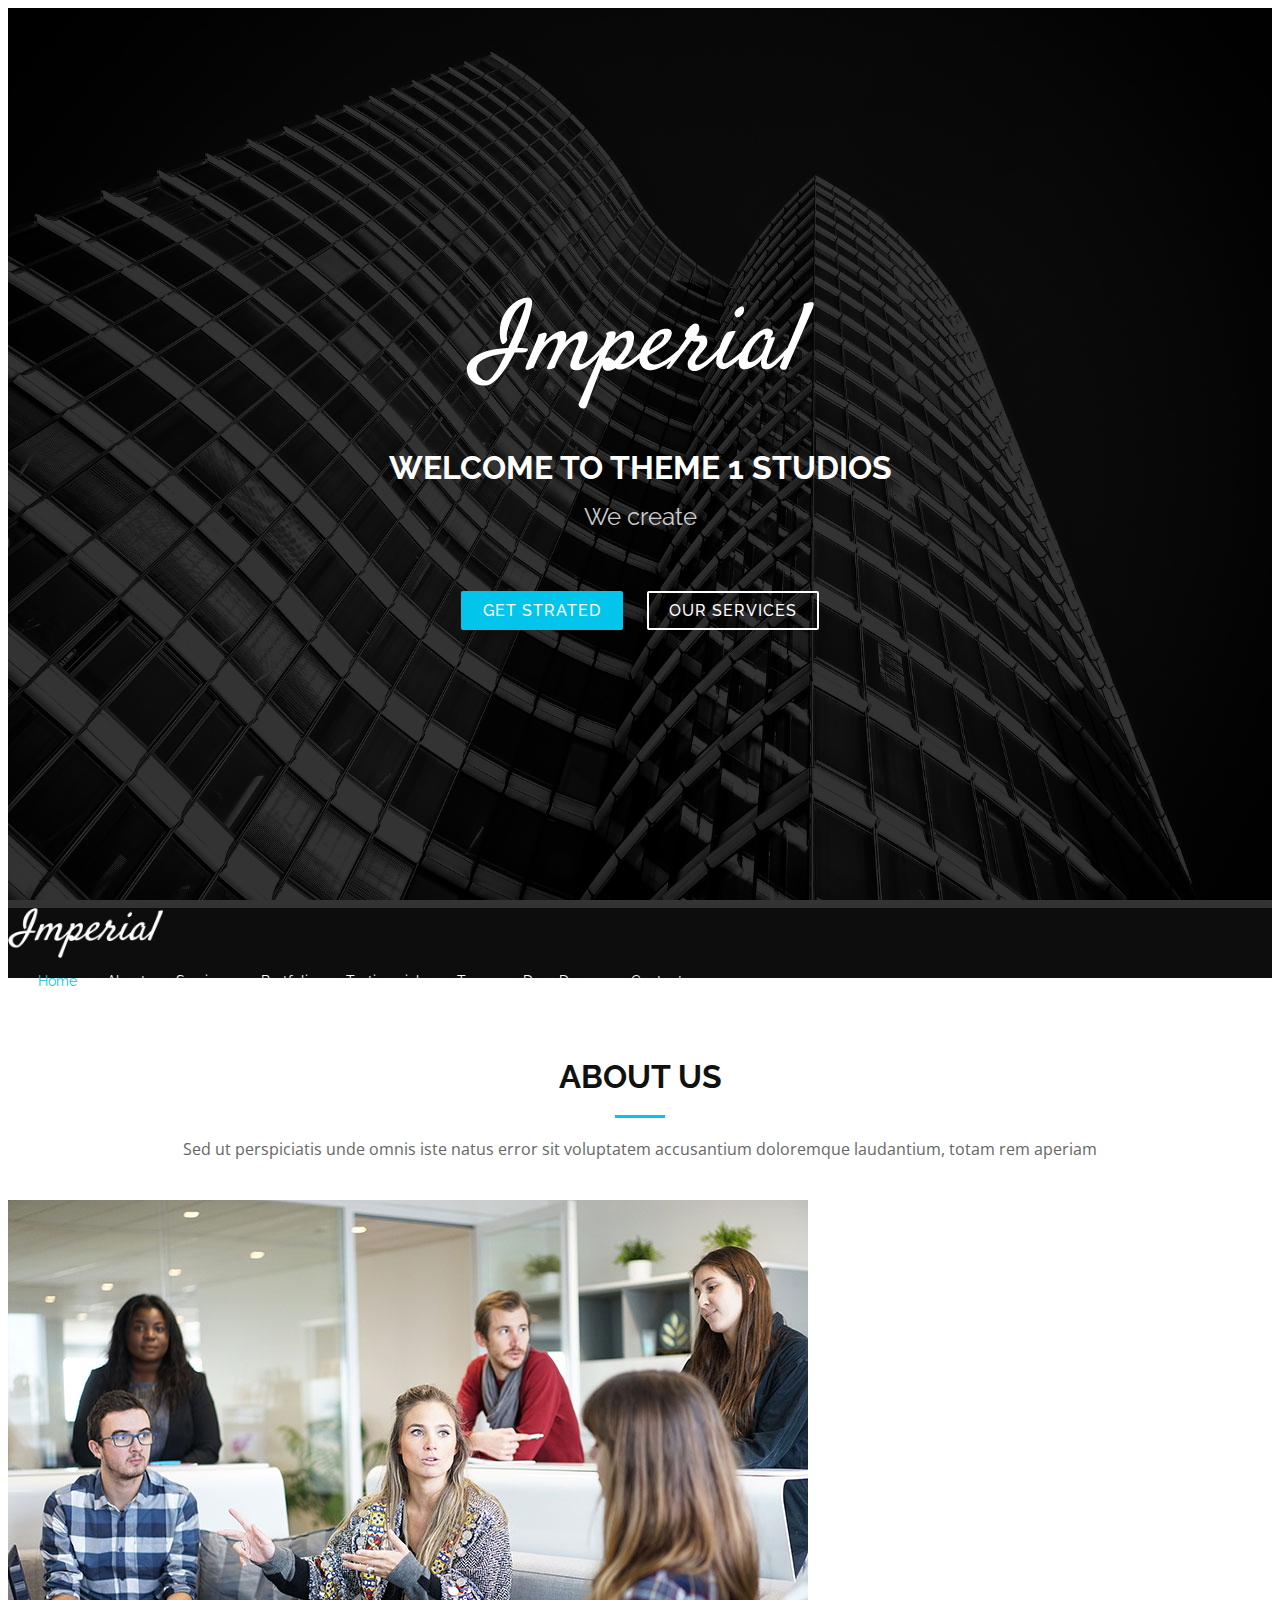
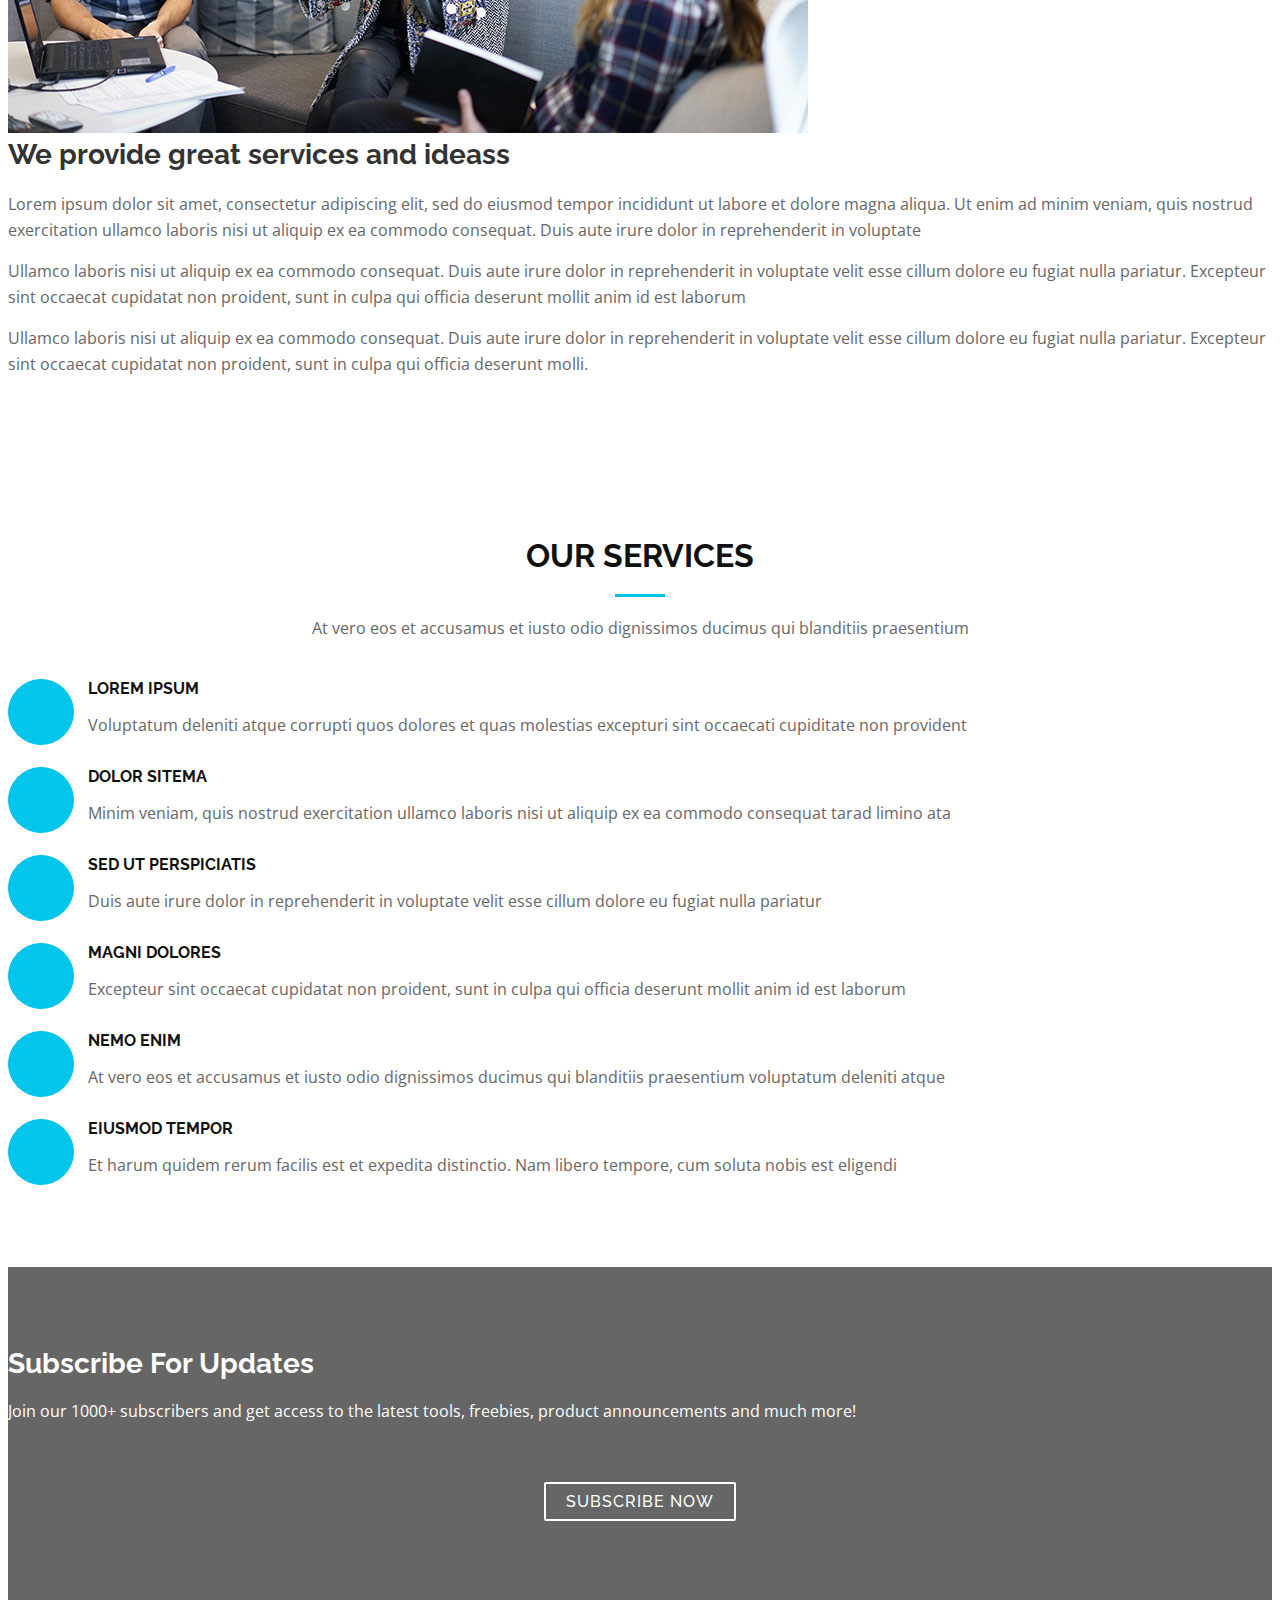
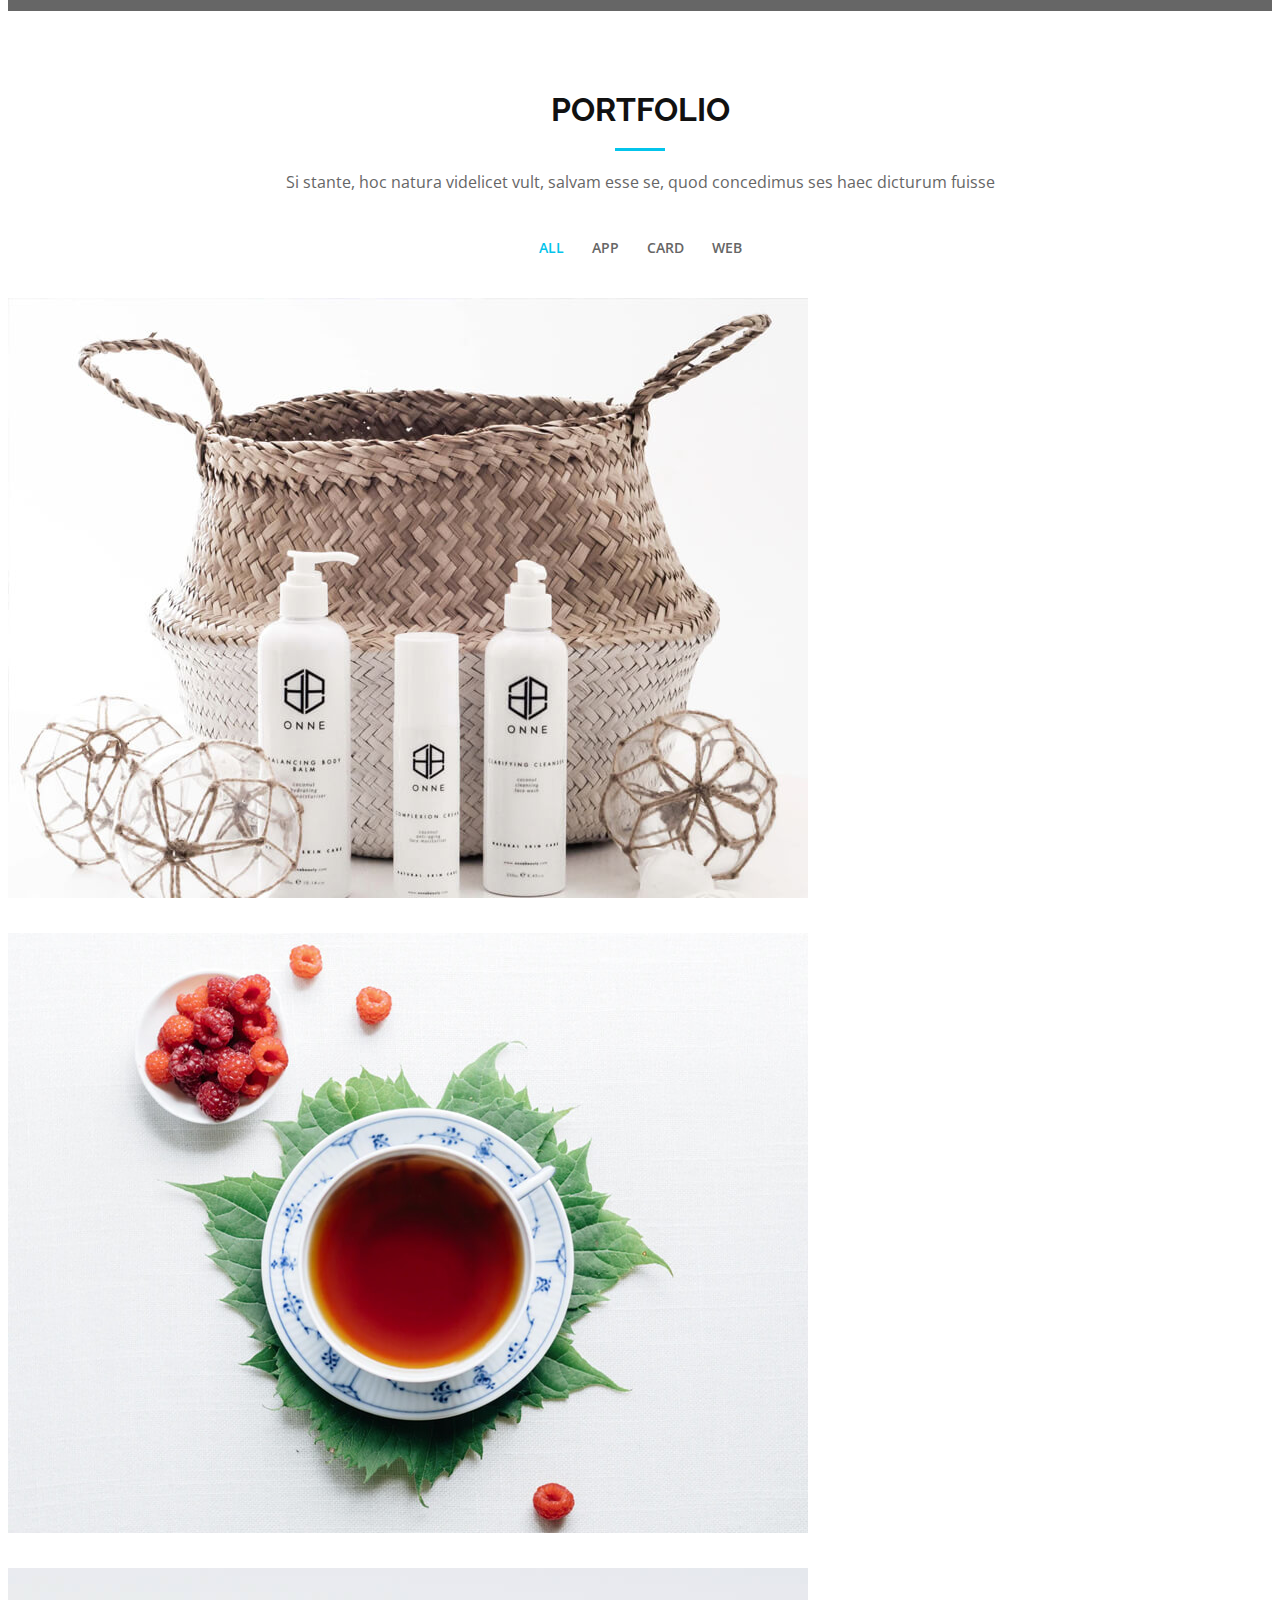
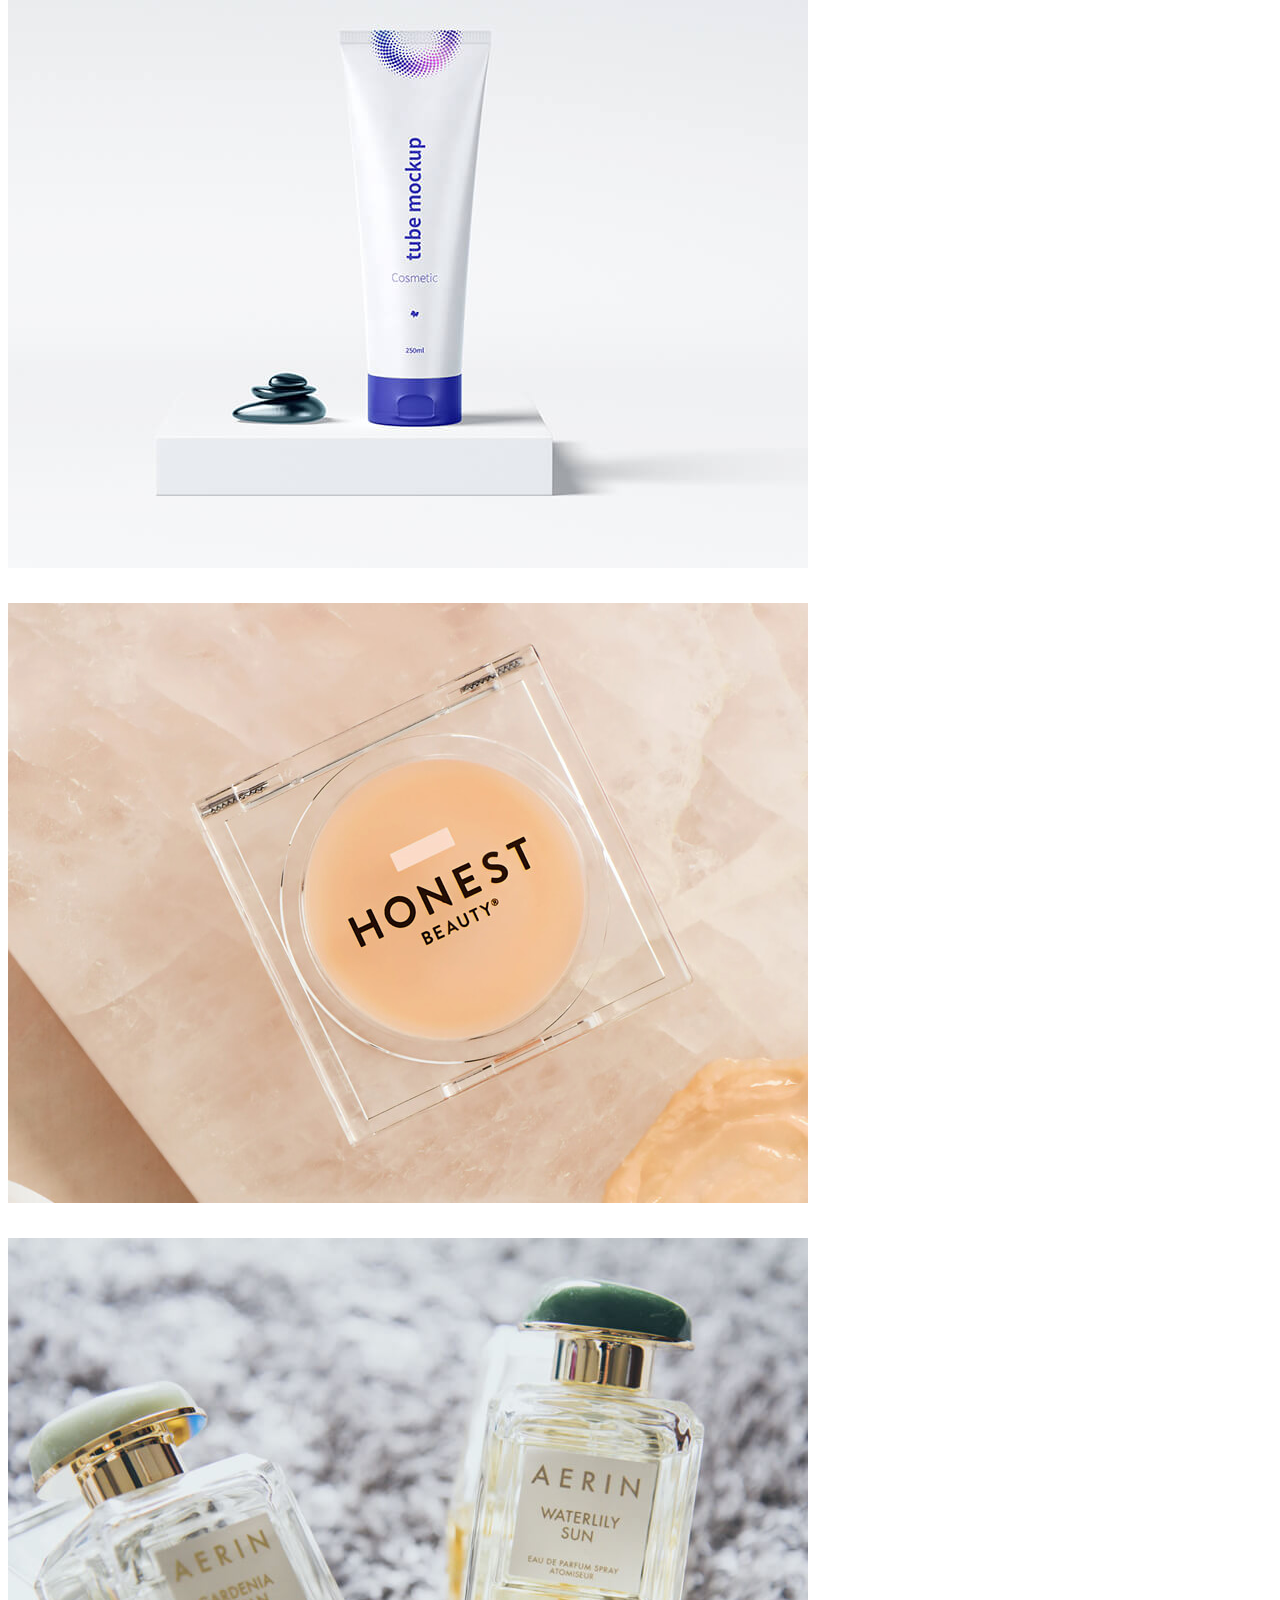
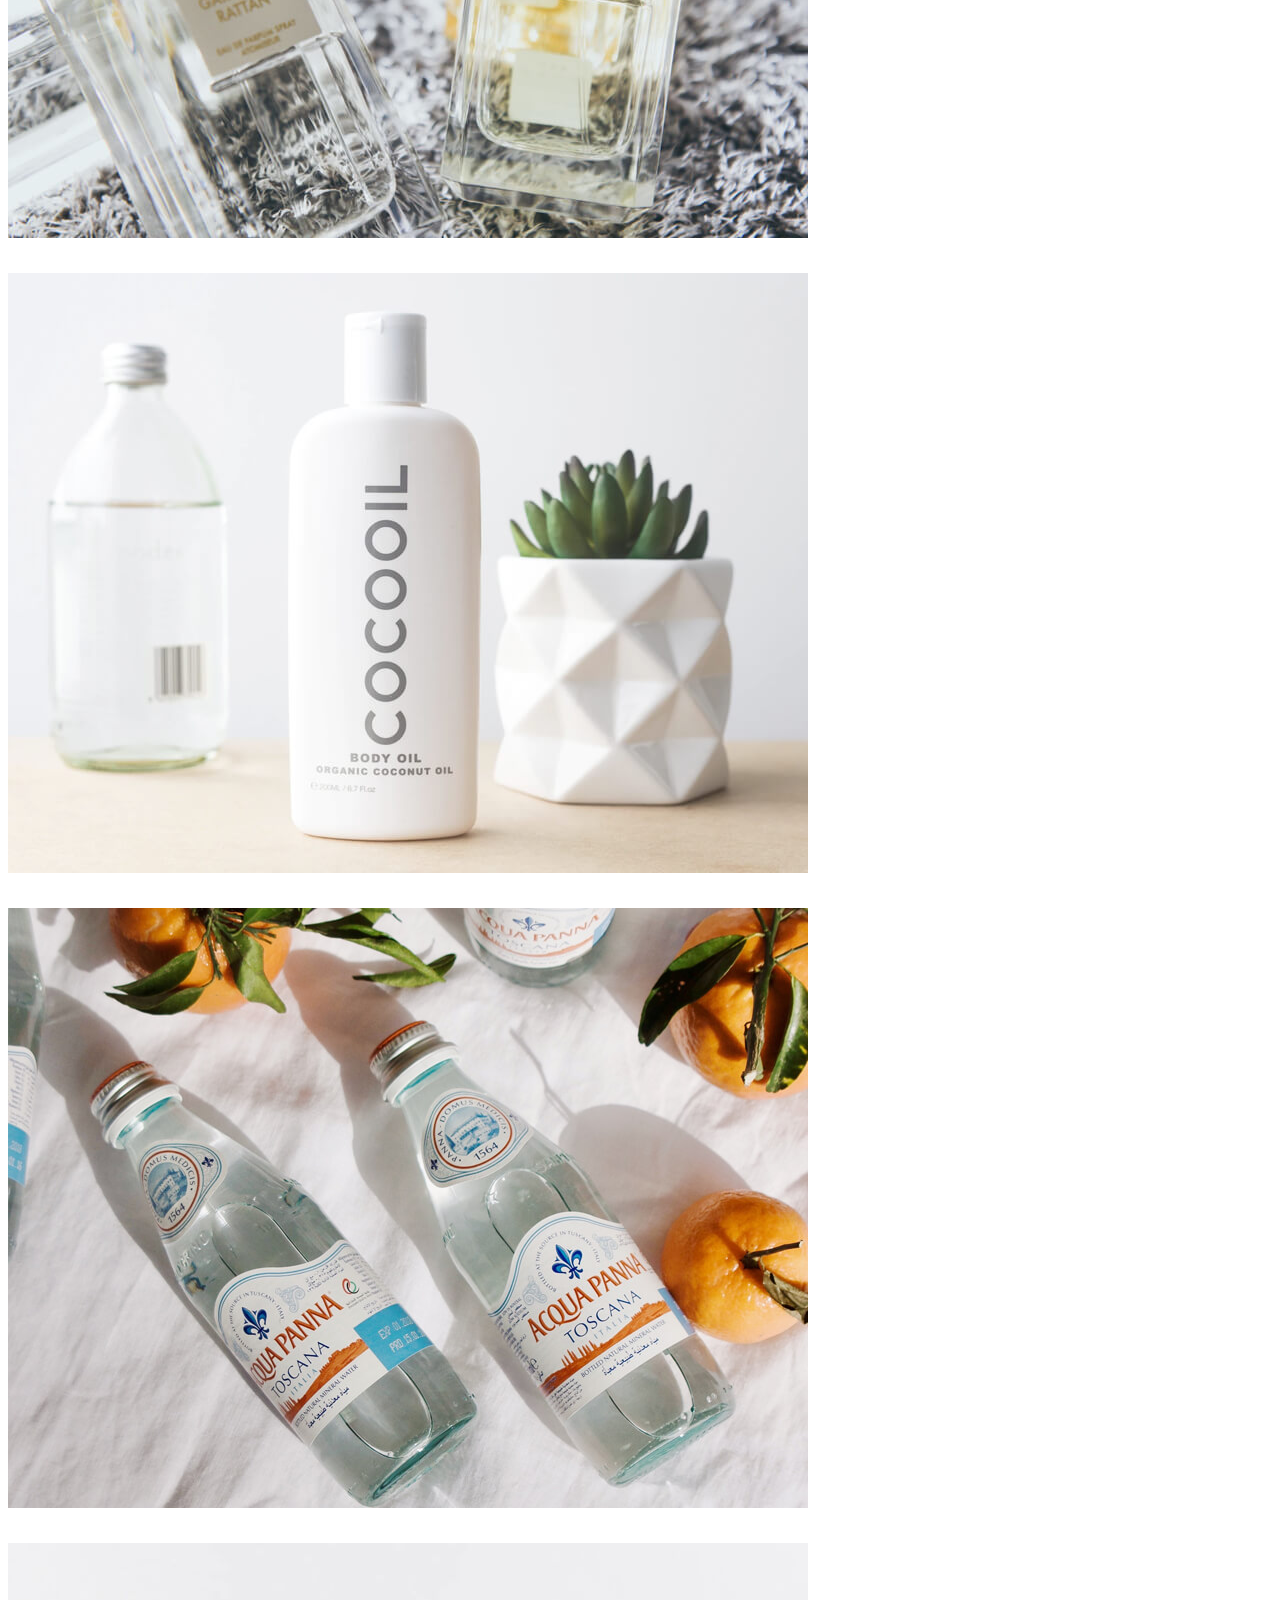
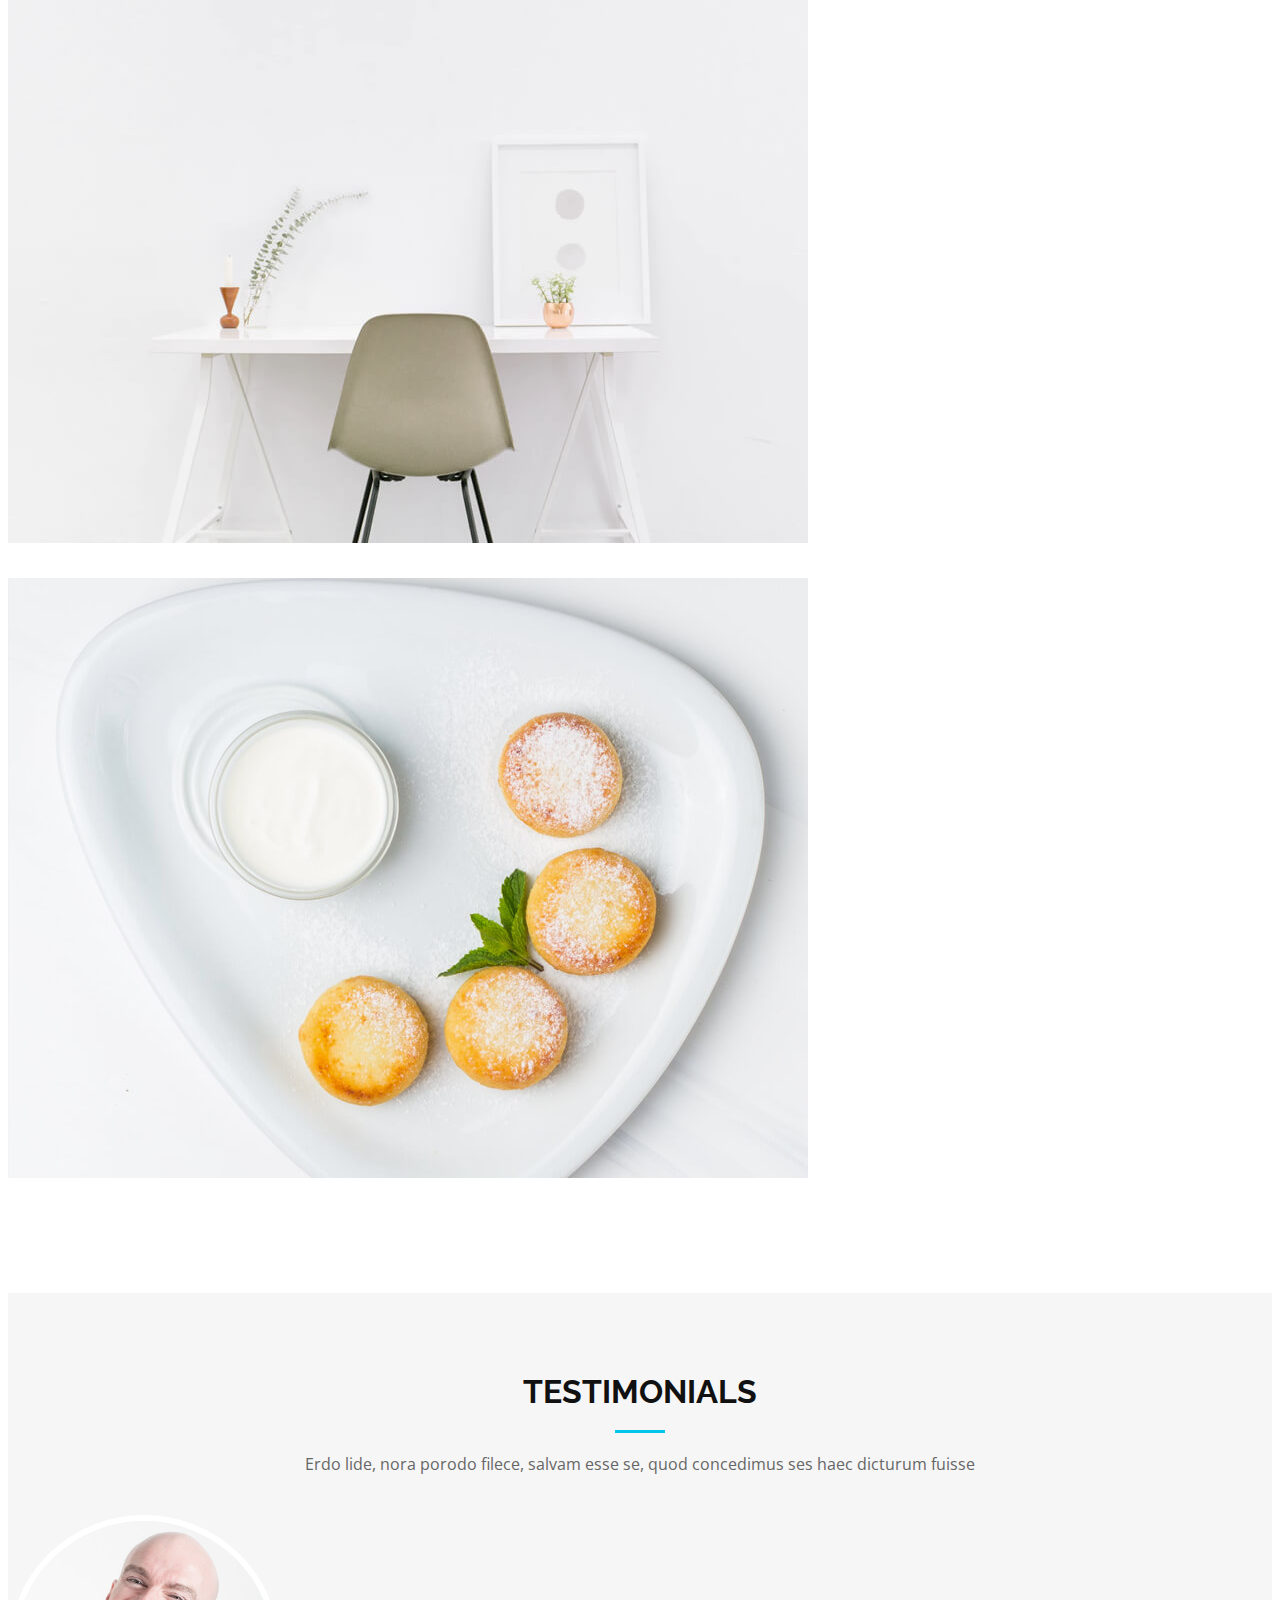
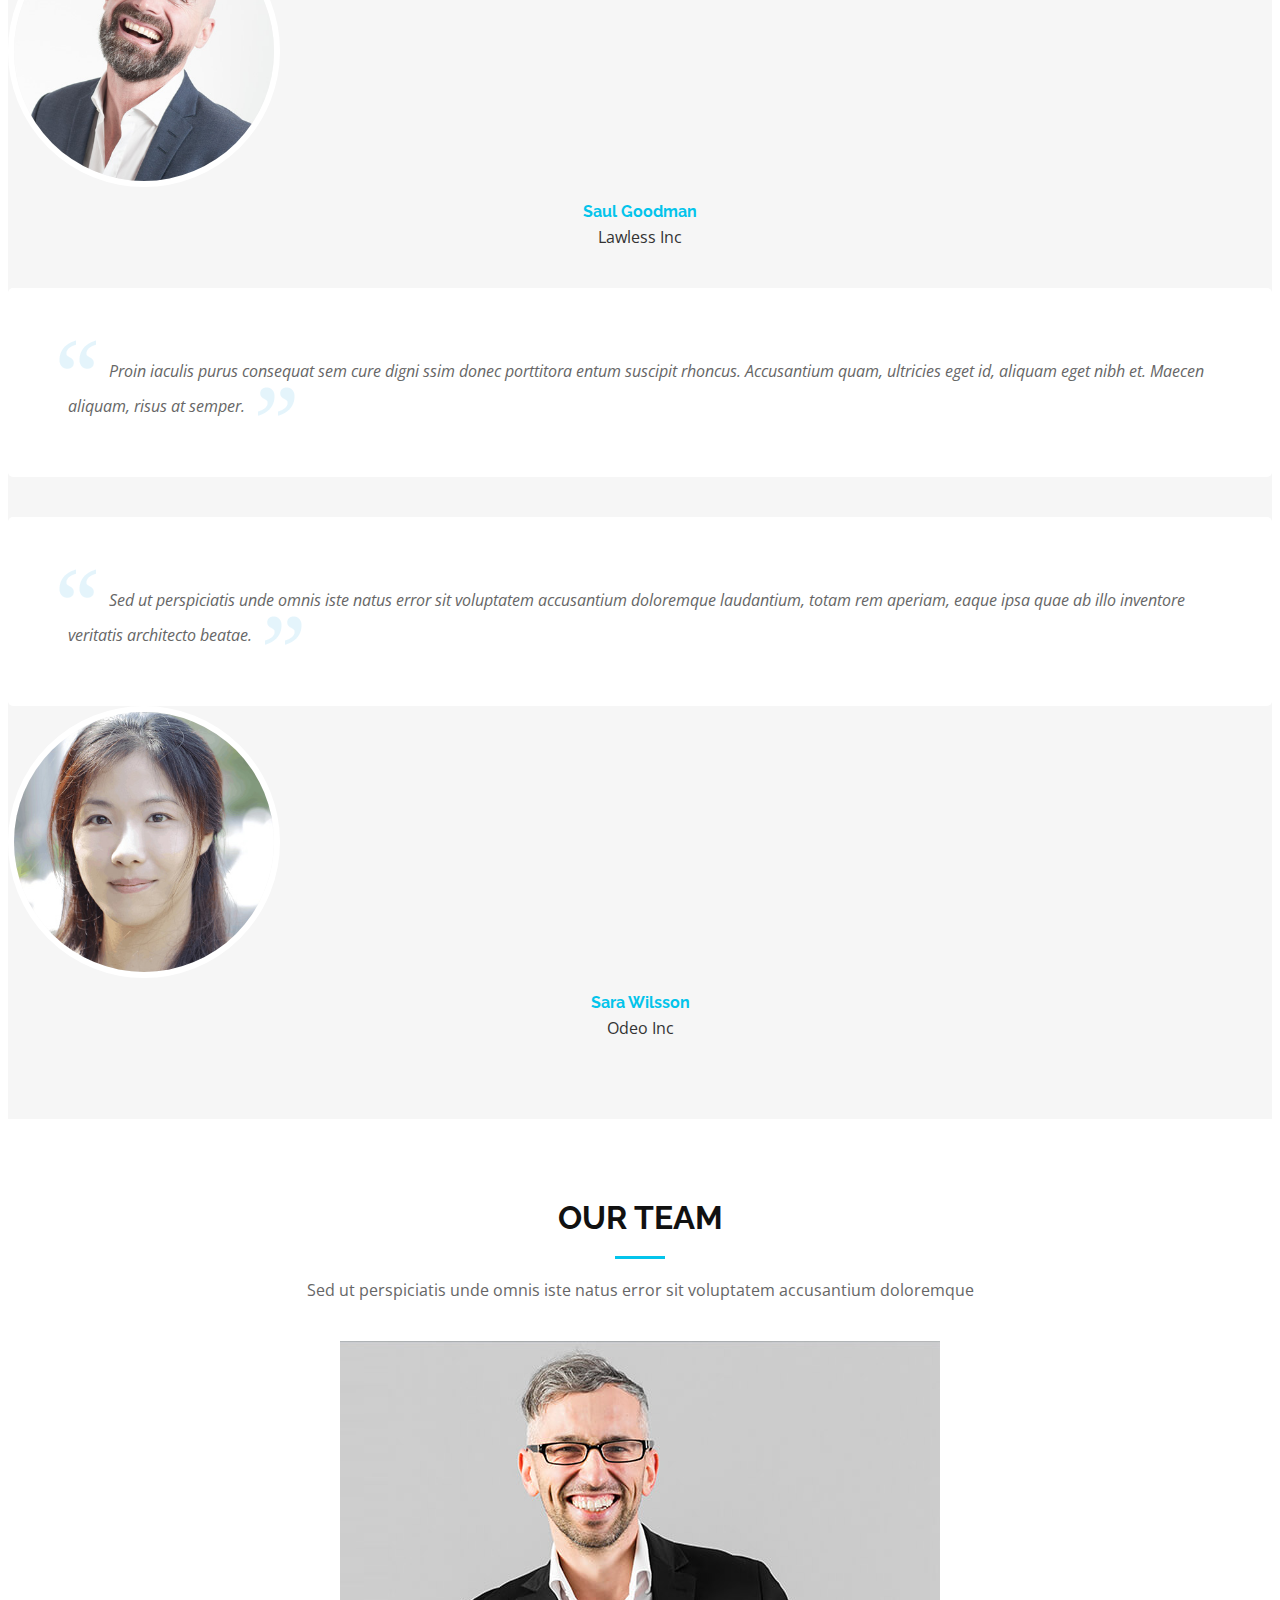
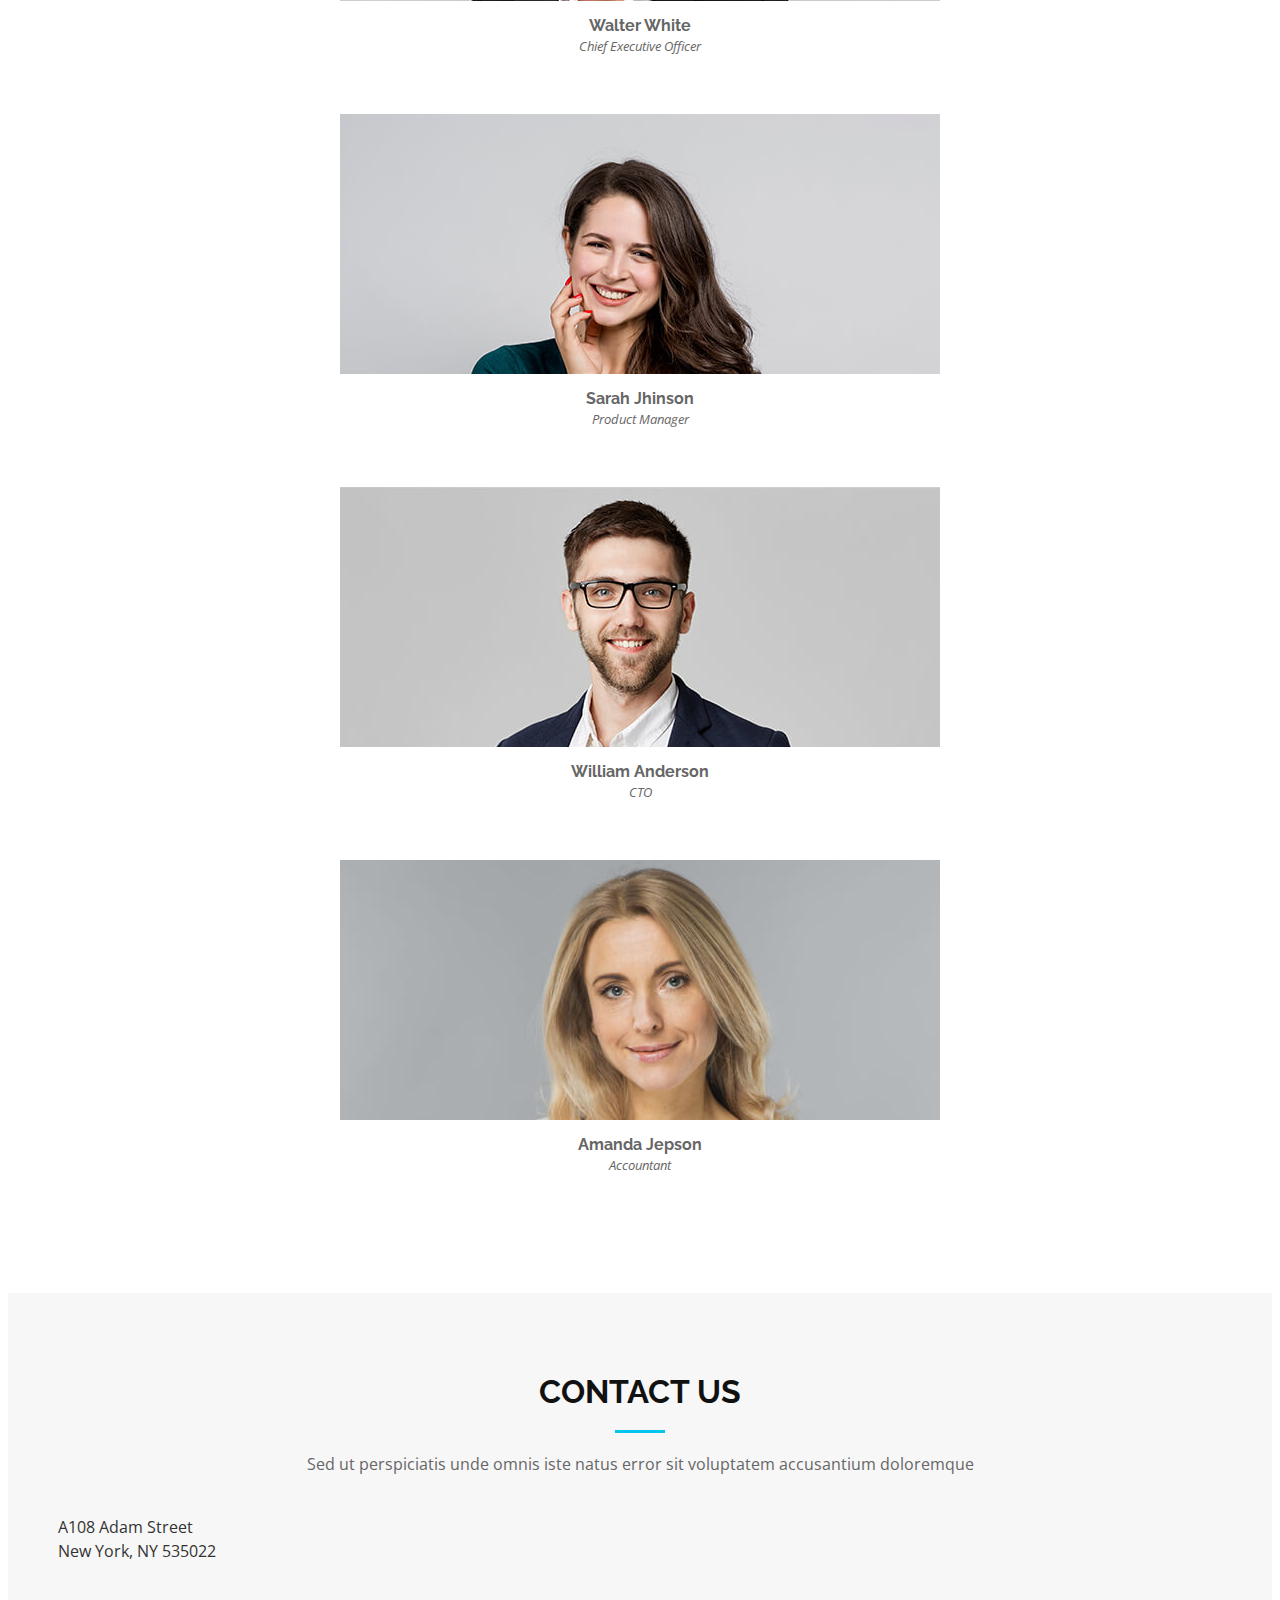
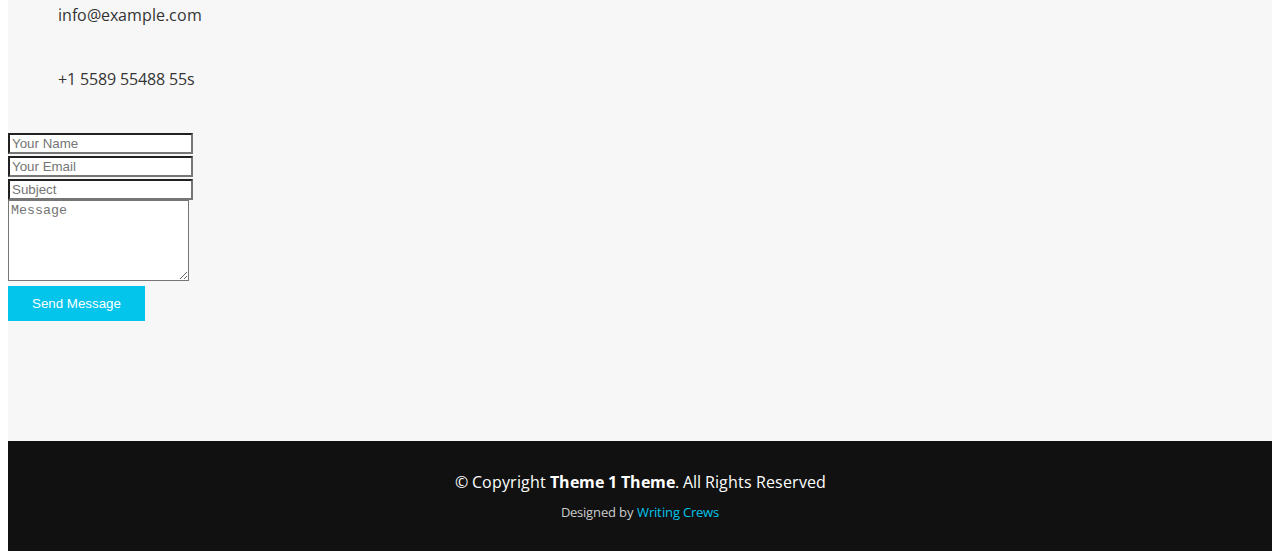
==== index.html @ 4794c8fd "Add files via upload" ====
<!DOCTYPE html>
<html lang="en">

<head>
  <meta charset="utf-8">
  <meta content="width=device-width, initial-scale=1.0" name="viewport">

  <title>Theme 1 Bootstrap Template</title>
  <meta content="" name="description">
  <meta content="" name="keywords">

  <!-- Facebook Opengraph integration: https://developers.facebook.com/docs/sharing/opengraph -->
  <meta property="og:title" content="">
  <meta property="og:image" content="">
  <meta property="og:url" content="">
  <meta property="og:site_name" content="">
  <meta property="og:description" content="">

  <!-- Twitter Cards integration: https://dev.twitter.com/cards/  -->
  <meta name="twitter:card" content="summary">
  <meta name="twitter:site" content="">
  <meta name="twitter:title" content="">
  <meta name="twitter:description" content="">
  <meta name="twitter:image" content="">

  <!-- Favicons -->
  <link href="assets/img/favicon.png" rel="icon">
  <link href="assets/img/apple-touch-icon.png" rel="apple-touch-icon">

  <!-- Google Fonts -->
  <link href="https://fonts.googleapis.com/css?family=Open+Sans:300,300i,400,400i,700,700i|Raleway:300,400,500,700,800" rel="stylesheet">

  <!-- Vendor CSS Files -->
  <link href="assets/vendor/aos/aos.css" rel="stylesheet">
  <link href="assets/vendor/bootstrap/css/bootstrap.min.css" rel="stylesheet">
  <link href="assets/vendor/bootstrap-icons/bootstrap-icons.css" rel="stylesheet">
  <link href="assets/vendor/glightbox/css/glightbox.min.css" rel="stylesheet">
  <link href="assets/vendor/swiper/swiper-bundle.min.css" rel="stylesheet">

  <!-- Template Main CSS File -->
  <link href="assets/css/style.css" rel="stylesheet">


</head>

<body>

  <!-- ======= Hero Section ======= -->
  <section id="hero">
    <div class="hero-container">
      <div data-aos="fade-in">
        <div class="hero-logo">
          <img class="" src="assets/img/logo.png" alt="Theme 1">
        </div>

        <h1>Welcome to Theme 1 studios</h1>
        <h2>We create <span class="typed" data-typed-items="beautiful graphics, functional websites, working mobile apps"></span></h2>
        <div class="actions">
          <a href="#about" class="btn-get-started">Get Strated</a>
          <a href="#services" class="btn-services">Our Services</a>
        </div>
      </div>
    </div>
  </section><!-- End Hero -->

  <!-- ======= Header ======= -->
  <header id="header" class="d-flex align-items-center">
    <div class="container d-flex align-items-center justify-content-between">

      <a href="index.html" class="logo mr-auto"><img src="assets/img/logo.png" alt=""></a>
      <!-- Uncomment below if you prefer to use a text logo -->
      <!-- <h1 class="logo mr-auto"><a href="index.html">Theme 1</a></h1> -->

      <nav id="navbar" class="navbar">
        <ul>
          <li><a class="nav-link scrollto active" href="#hero">Home</a></li>
          <li><a class="nav-link scrollto" href="#about">About</a></li>
          <li><a class="nav-link scrollto" href="#services">Services</a></li>
          <li><a class="nav-link scrollto " href="#portfolio">Portfolio</a></li>
          <li><a class="nav-link scrollto" href="#testimonials">Testimonials</a></li>
          <li><a class="nav-link scrollto" href="#team">Team</a></li>
          <li class="dropdown"><a href="#"><span>Drop Down</span> <i class="bi bi-chevron-down"></i></a>
            <ul>
              <li><a href="#">Drop Down 1</a></li>
              <li class="dropdown"><a href="#"><span>Deep Drop Down</span> <i class="bi bi-chevron-right"></i></a>
                <ul>
                  <li><a href="#">Deep Drop Down 1</a></li>
                  <li><a href="#">Deep Drop Down 2</a></li>
                  <li><a href="#">Deep Drop Down 3</a></li>
                  <li><a href="#">Deep Drop Down 4</a></li>
                  <li><a href="#">Deep Drop Down 5</a></li>
                </ul>
              </li>
              <li><a href="#">Drop Down 2</a></li>
              <li><a href="#">Drop Down 3</a></li>
              <li><a href="#">Drop Down 4</a></li>
            </ul>
          </li>
          <li><a class="nav-link scrollto" href="#contact">Contact</a></li>
        </ul>
        <i class="bi bi-list mobile-nav-toggle"></i>
      </nav><!-- .navbar -->

    </div>
  </header><!-- End Header -->

  <main id="main">

    <!-- ======= About Section ======= -->
    <section id="about">
      <div class="container" data-aos="fade-up">
        <div class="row">
          <div class="col-md-12">
            <h3 class="section-title">About Us</h3>
            <div class="section-title-divider"></div>
            <p class="section-description">Sed ut perspiciatis unde omnis iste natus error sit voluptatem accusantium doloremque laudantium, totam rem aperiam</p>
          </div>
        </div>
      </div>
      <div class="container about-container" data-aos="fade-up" data-aos-delay="200">
        <div class="row">

          <div class="col-lg-6 about-img">
            <img src="assets/img/about-img.jpg" alt="">
          </div>

          <div class="col-md-6 about-content">
            <h2 class="about-title">We provide great services and ideass</h2>
            <p class="about-text">
              Lorem ipsum dolor sit amet, consectetur adipiscing elit, sed do eiusmod tempor incididunt ut labore et dolore magna aliqua. Ut enim ad minim veniam, quis nostrud exercitation ullamco laboris nisi ut aliquip ex ea commodo consequat. Duis aute irure dolor
              in reprehenderit in voluptate
            </p>
            <p class="about-text">
              Ullamco laboris nisi ut aliquip ex ea commodo consequat. Duis aute irure dolor in reprehenderit in voluptate velit esse cillum dolore eu fugiat nulla pariatur. Excepteur sint occaecat cupidatat non proident, sunt in culpa qui officia deserunt mollit anim
              id est laborum
            </p>
            <p class="about-text">
              Ullamco laboris nisi ut aliquip ex ea commodo consequat. Duis aute irure dolor in reprehenderit in voluptate velit esse cillum dolore eu fugiat nulla pariatur. Excepteur sint occaecat cupidatat non proident, sunt in culpa qui officia deserunt molli.
            </p>
          </div>
        </div>
      </div>
    </section><!-- End About Section -->

    <!-- ======= Services Section ======= -->
    <section id="services">
      <div class="container">
        <div class="row" data-aos="fade-up">
          <div class="col-md-12">
            <h3 class="section-title">Our Services</h3>
            <div class="section-title-divider"></div>
            <p class="section-description">At vero eos et accusamus et iusto odio dignissimos ducimus qui blanditiis praesentium</p>
          </div>
        </div>

        <div class="row" data-aos="fade-up" data-aos-delay="200">
          <div class="col-lg-4 col-md-6 service-item">
            <div class="service-icon"><i class="bi bi-briefcase"></i></div>
            <h4 class="service-title"><a href="">Lorem Ipsum</a></h4>
            <p class="service-description">Voluptatum deleniti atque corrupti quos dolores et quas molestias excepturi sint occaecati cupiditate non provident</p>
          </div>
          <div class="col-lg-4 col-md-6 service-item">
            <div class="service-icon"><i class="bi bi-card-checklist"></i></div>
            <h4 class="service-title"><a href="">Dolor Sitema</a></h4>
            <p class="service-description">Minim veniam, quis nostrud exercitation ullamco laboris nisi ut aliquip ex ea commodo consequat tarad limino ata</p>
          </div>
          <div class="col-lg-4 col-md-6 service-item">
            <div class="service-icon"><i class="bi bi-bar-chart"></i></div>
            <h4 class="service-title"><a href="">Sed ut perspiciatis</a></h4>
            <p class="service-description">Duis aute irure dolor in reprehenderit in voluptate velit esse cillum dolore eu fugiat nulla pariatur</p>
          </div>
          <div class="col-lg-4 col-md-6 service-item">
            <div class="service-icon"><i class="bi bi-binoculars"></i></div>
            <h4 class="service-title"><a href="">Magni Dolores</a></h4>
            <p class="service-description">Excepteur sint occaecat cupidatat non proident, sunt in culpa qui officia deserunt mollit anim id est laborum</p>
          </div>
          <div class="col-lg-4 col-md-6 service-item">
            <div class="service-icon"><i class="bi bi-brightness-high"></i></div>
            <h4 class="service-title"><a href="">Nemo Enim</a></h4>
            <p class="service-description">At vero eos et accusamus et iusto odio dignissimos ducimus qui blanditiis praesentium voluptatum deleniti atque</p>
          </div>
          <div class="col-lg-4 col-md-6 service-item">
            <div class="service-icon"><i class="bi bi-calendar4-week"></i></div>
            <h4 class="service-title"><a href="">Eiusmod Tempor</a></h4>
            <p class="service-description">Et harum quidem rerum facilis est et expedita distinctio. Nam libero tempore, cum soluta nobis est eligendi</p>
          </div>
        </div>
      </div>
    </section><!-- End Services Section -->

    <!-- ======= Subscrbe Section ======= -->
    <section id="subscribe">
      <div class="container" data-aos="fade-up">
        <div class="row">
          <div class="col-md-8">
            <h3 class="subscribe-title">Subscribe For Updates</h3>
            <p class="subscribe-text">Join our 1000+ subscribers and get access to the latest tools, freebies, product announcements and much more!</p>
          </div>
          <div class="col-md-4 subscribe-btn-container">
            <a class="subscribe-btn" href="#">Subscribe Now</a>
          </div>
        </div>
      </div>
    </section><!-- End Subscrbe Section -->

    <!-- ======= Portfolio Section ======= -->
    <section id="portfolio">
      <div class="container" data-aos="fade-up">
        <div class="row">
          <div class="col-md-12">
            <h3 class="section-title">Portfolio</h3>
            <div class="section-title-divider"></div>
            <p class="section-description">Si stante, hoc natura videlicet vult, salvam esse se, quod concedimus ses haec dicturum fuisse</p>
          </div>
        </div>

        <div class="row">
          <div class="col-lg-12 d-flex justify-content-center">
            <ul id="portfolio-flters">
              <li data-filter="*" class="filter-active">All</li>
              <li data-filter=".filter-app">App</li>
              <li data-filter=".filter-card">Card</li>
              <li data-filter=".filter-web">Web</li>
            </ul>
          </div>
        </div>

        <div class="row portfolio-container">

          <div class="col-lg-4 col-md-6 portfolio-item filter-app">
            <img src="assets/img/portfolio/portfolio-1.jpg" class="img-fluid" alt="">
            <div class="portfolio-info">
              <h4>App 1</h4>
              <p>App</p>
              <a href="assets/img/portfolio/portfolio-1.jpg" data-gallery="portfolioGallery" class="portfolio-lightbox preview-link" title="App 1"><i class="bi bi-plus"></i></a>
              <a href="portfolio-details.html" class="details-link" title="More Details"><i class="bi bi-link"></i></a>
            </div>
          </div>

          <div class="col-lg-4 col-md-6 portfolio-item filter-web">
            <img src="assets/img/portfolio/portfolio-2.jpg" class="img-fluid" alt="">
            <div class="portfolio-info">
              <h4>Web 3</h4>
              <p>Web</p>
              <a href="assets/img/portfolio/portfolio-2.jpg" data-gallery="portfolioGallery" class="portfolio-lightbox preview-link" title="Web 3"><i class="bi bi-plus"></i></a>
              <a href="portfolio-details.html" class="details-link" title="More Details"><i class="bi bi-link"></i></a>
            </div>
          </div>

          <div class="col-lg-4 col-md-6 portfolio-item filter-app">
            <img src="assets/img/portfolio/portfolio-3.jpg" class="img-fluid" alt="">
            <div class="portfolio-info">
              <h4>App 2</h4>
              <p>App</p>
              <a href="assets/img/portfolio/portfolio-3.jpg" data-gallery="portfolioGallery" class="portfolio-lightbox preview-link" title="App 2"><i class="bi bi-plus"></i></a>
              <a href="portfolio-details.html" class="details-link" title="More Details"><i class="bi bi-link"></i></a>
            </div>
          </div>

          <div class="col-lg-4 col-md-6 portfolio-item filter-card">
            <img src="assets/img/portfolio/portfolio-4.jpg" class="img-fluid" alt="">
            <div class="portfolio-info">
              <h4>Card 2</h4>
              <p>Card</p>
              <a href="assets/img/portfolio/portfolio-4.jpg" data-gallery="portfolioGallery" class="portfolio-lightbox preview-link" title="Card 2"><i class="bi bi-plus"></i></a>
              <a href="portfolio-details.html" class="details-link" title="More Details"><i class="bi bi-link"></i></a>
            </div>
          </div>

          <div class="col-lg-4 col-md-6 portfolio-item filter-web">
            <img src="assets/img/portfolio/portfolio-5.jpg" class="img-fluid" alt="">
            <div class="portfolio-info">
              <h4>Web 2</h4>
              <p>Web</p>
              <a href="assets/img/portfolio/portfolio-5.jpg" data-gallery="portfolioGallery" class="portfolio-lightbox preview-link" title="Web 2"><i class="bi bi-plus"></i></a>
              <a href="portfolio-details.html" class="details-link" title="More Details"><i class="bi bi-link"></i></a>
            </div>
          </div>

          <div class="col-lg-4 col-md-6 portfolio-item filter-app">
            <img src="assets/img/portfolio/portfolio-6.jpg" class="img-fluid" alt="">
            <div class="portfolio-info">
              <h4>App 3</h4>
              <p>App</p>
              <a href="assets/img/portfolio/portfolio-6.jpg" data-gallery="portfolioGallery" class="portfolio-lightbox preview-link" title="App 3"><i class="bi bi-plus"></i></a>
              <a href="portfolio-details.html" class="details-link" title="More Details"><i class="bi bi-link"></i></a>
            </div>
          </div>

          <div class="col-lg-4 col-md-6 portfolio-item filter-card">
            <img src="assets/img/portfolio/portfolio-7.jpg" class="img-fluid" alt="">
            <div class="portfolio-info">
              <h4>Card 1</h4>
              <p>Card</p>
              <a href="assets/img/portfolio/portfolio-7.jpg" data-gallery="portfolioGallery" class="portfolio-lightbox preview-link" title="Card 1"><i class="bi bi-plus"></i></a>
              <a href="portfolio-details.html" class="details-link" title="More Details"><i class="bi bi-link"></i></a>
            </div>
          </div>

          <div class="col-lg-4 col-md-6 portfolio-item filter-card">
            <img src="assets/img/portfolio/portfolio-8.jpg" class="img-fluid" alt="">
            <div class="portfolio-info">
              <h4>Card 3</h4>
              <p>Card</p>
              <a href="assets/img/portfolio/portfolio-8.jpg" data-gallery="portfolioGallery" class="portfolio-lightbox preview-link" title="Card 3"><i class="bi bi-plus"></i></a>
              <a href="portfolio-details.html" class="details-link" title="More Details"><i class="bi bi-link"></i></a>
            </div>
          </div>

          <div class="col-lg-4 col-md-6 portfolio-item filter-web">
            <img src="assets/img/portfolio/portfolio-9.jpg" class="img-fluid" alt="">
            <div class="portfolio-info">
              <h4>Web 3</h4>
              <p>Web</p>
              <a href="assets/img/portfolio/portfolio-9.jpg" data-gallery="portfolioGallery" class="portfolio-lightbox preview-link" title="Web 3"><i class="bi bi-plus"></i></a>
              <a href="portfolio-details.html" class="details-link" title="More Details"><i class="bi bi-link"></i></a>
            </div>
          </div>

        </div>

      </div>
    </section><!-- End Portfolio Section -->

    <!-- ======= Testimonials Section ======= -->
    <section id="testimonials">
      <div class="container" data-aos="fade-up">
        <div class="row">
          <div class="col-md-12">
            <h3 class="section-title">Testimonials</h3>
            <div class="section-title-divider"></div>
            <p class="section-description">Erdo lide, nora porodo filece, salvam esse se, quod concedimus ses haec dicturum fuisse</p>
          </div>
        </div>

        <div class="row">
          <div class="col-md-3">
            <div class="profile">
              <div class="pic"><img src="assets/img/client-1.jpg" alt=""></div>
              <h4>Saul Goodman</h4>
              <span>Lawless Inc</span>
            </div>
          </div>
          <div class="col-md-9">
            <div class="quote">
              <b><img src="assets/img/quote_sign_left.png" alt=""></b> Proin iaculis purus consequat sem cure digni ssim donec porttitora entum suscipit rhoncus. Accusantium quam, ultricies eget id, aliquam eget nibh et. Maecen aliquam, risus at semper. <small><img src="assets/img/quote_sign_right.png" alt=""></small>
            </div>
          </div>
        </div>

        <div class="row">
          <div class="col-md-9">
            <div class="quote">
              <b><img src="assets/img/quote_sign_left.png" alt=""></b> Sed ut perspiciatis unde omnis iste natus error sit voluptatem accusantium doloremque laudantium, totam rem aperiam, eaque ipsa quae ab illo inventore veritatis architecto beatae. <small><img src="assets/img/quote_sign_right.png" alt=""></small>
            </div>
          </div>
          <div class="col-md-3">
            <div class="profile">
              <div class="pic"><img src="assets/img/client-2.jpg" alt=""></div>
              <h4>Sara Wilsson</h4>
              <span>Odeo Inc</span>
            </div>
          </div>
        </div>

      </div>
    </section><!-- End Testimonials Section -->

    <!-- ======= Team Section ======= -->
    <section id="team">
      <div class="container" data-aos="fade-up">
        <div class="row">
          <div class="col-md-12">
            <h3 class="section-title">Our Team</h3>
            <div class="section-title-divider"></div>
            <p class="section-description">Sed ut perspiciatis unde omnis iste natus error sit voluptatem accusantium doloremque</p>
          </div>
        </div>

        <div class="row">
          <div class="col-md-3">
            <div class="member">
              <div class="pic"><img src="assets/img/team/team-1.jpg" alt=""></div>
              <h4>Walter White</h4>
              <span>Chief Executive Officer</span>
              <div class="social">
                <a href=""><i class="bi bi-twitter"></i></a>
                <a href=""><i class="bi bi-facebook"></i></a>
                <a href=""><i class="bi bi-instagram"></i></a>
                <a href=""><i class="bi bi-linkedin"></i></a>
              </div>
            </div>
          </div>

          <div class="col-md-3">
            <div class="member">
              <div class="pic"><img src="assets/img/team/team-2.jpg" alt=""></div>
              <h4>Sarah Jhinson</h4>
              <span>Product Manager</span>
              <div class="social">
                <a href=""><i class="bi bi-twitter"></i></a>
                <a href=""><i class="bi bi-facebook"></i></a>
                <a href=""><i class="bi bi-instagram"></i></a>
                <a href=""><i class="bi bi-linkedin"></i></a>
              </div>
            </div>
          </div>

          <div class="col-md-3">
            <div class="member">
              <div class="pic"><img src="assets/img/team/team-3.jpg" alt=""></div>
              <h4>William Anderson</h4>
              <span>CTO</span>
              <div class="social">
                <a href=""><i class="bi bi-twitter"></i></a>
                <a href=""><i class="bi bi-facebook"></i></a>
                <a href=""><i class="bi bi-instagram"></i></a>
                <a href=""><i class="bi bi-linkedin"></i></a>
              </div>
            </div>
          </div>

          <div class="col-md-3">
            <div class="member">
              <div class="pic"><img src="assets/img/team/team-4.jpg" alt=""></div>
              <h4>Amanda Jepson</h4>
              <span>Accountant</span>
              <div class="social">
                <a href=""><i class="bi bi-twitter"></i></a>
                <a href=""><i class="bi bi-facebook"></i></a>
                <a href=""><i class="bi bi-instagram"></i></a>
                <a href=""><i class="bi bi-linkedin"></i></a>
              </div>
            </div>
          </div>

        </div>
      </div>
    </section><!-- End Team Section -->

    <!-- ======= Contact Section ======= -->
    <section id="contact">
      <div class="container" data-aos="fade-up">
        <div class="row">
          <div class="col-md-12">
            <h3 class="section-title">Contact Us</h3>
            <div class="section-title-divider"></div>
            <p class="section-description">Sed ut perspiciatis unde omnis iste natus error sit voluptatem accusantium doloremque</p>
          </div>
        </div>

        <div class="row justify-content-center">
          <div class="col-lg-3 col-md-4">
            <div class="info">
              <div>
                <i class="bi bi-geo-alt"></i>
                <p>A108 Adam Street<br>New York, NY 535022</p>
              </div>

              <div>
                <i class="bi bi-envelope"></i>
                <p>info@example.com</p>
              </div>

              <div>
                <i class="bi bi-phone"></i>
                <p>+1 5589 55488 55s</p>
              </div>

            </div>
          </div>

          <div class="col-lg-5 col-md-8">
            <div class="form">
              <form action="forms/contact.php" method="post" role="form" class="php-email-form">
                <div class="form-group">
                  <input type="text" name="name" class="form-control" id="name" placeholder="Your Name" required>
                </div>
                <div class="form-group mt-3">
                  <input type="email" class="form-control" name="email" id="email" placeholder="Your Email" required>
                </div>
                <div class="form-group mt-3">
                  <input type="text" class="form-control" name="subject" id="subject" placeholder="Subject" required>
                </div>
                <div class="form-group mt-3">
                  <textarea class="form-control" name="message" rows="5" placeholder="Message" required></textarea>
                </div>
                <div class="my-3">
                  <div class="loading">Loading</div>
                  <div class="error-message"></div>
                  <div class="sent-message">Your message has been sent. Thank you!</div>
                </div>
                <div class="text-center"><button type="submit">Send Message</button></div>
              </form>
            </div>
          </div>

        </div>
      </div>
    </section><!-- End Contact Section -->

  </main><!-- End #main -->

  <!-- ======= Footer ======= -->
  <footer id="footer">
    <div class="container">
      <div class="row">
        <div class="col-md-12">
          <div class="copyright">
            &copy; Copyright <strong>Theme 1 Theme</strong>. All Rights Reserved
          </div>
          <div class="credits">
            
            Designed by <a href="https://www.writingcrews.org/">Writing Crews</a>
          </div>
        </div>
      </div>
    </div>
  </footer><!-- End Footer -->

  <div id="preloader"></div>
  <a href="#" class="back-to-top d-flex align-items-center justify-content-center"><i class="bi bi-arrow-up-short"></i></a>

  <!-- Vendor JS Files -->
  <script src="assets/vendor/aos/aos.js"></script>
  <script src="assets/vendor/bootstrap/js/bootstrap.bundle.min.js"></script>
  <script src="assets/vendor/glightbox/js/glightbox.min.js"></script>
  <script src="assets/vendor/isotope-layout/isotope.pkgd.min.js"></script>
  <script src="assets/vendor/swiper/swiper-bundle.min.js"></script>
  <script src="assets/vendor/typed.js/typed.umd.js"></script>
  <script src="assets/vendor/php-email-form/validate.js"></script>

  <!-- Template Main JS File -->
  <script src="assets/js/main.js"></script>

</body>

</html>
---- assets/css/style.css ----
/**
* Template Name: Theme 1
* Updated: May 30 2023 with Bootstrap v5.3.0
* Template URL: https://bootstrapmade.com/Theme 1-free-onepage-bootstrap-theme/
* Author: BootstrapMade.com
* License: https://bootstrapmade.com/license/
*/

/*--------------------------------------------------------------
# General
--------------------------------------------------------------*/
body {
  background: #fff;
  color: #666666;
  font-family: "Open Sans", sans-serif;
}

a {
  text-decoration: none;
  color: #03C4EB;
  transition: 0.5s;
}

a:hover,
a:active,
a:focus {
  color: #03c5ec;
  outline: none;
  text-decoration: none;
}

p {
  padding: 0;
  margin: 0 0 30px 0;
}

h1,
h2,
h3,
h4,
h5,
h6 {
  font-family: "Raleway", sans-serif;
  font-weight: 400;
  margin: 0 0 20px 0;
  padding: 0;
}

/* Prelaoder */
#preloader {
  position: fixed;
  left: 0;
  top: 0;
  z-index: 999;
  width: 100%;
  height: 100%;
  overflow: visible;
  background: #fff url("../img/preloader.svg") no-repeat center center;
}

/*--------------------------------------------------------------
# Back to top button
--------------------------------------------------------------*/
.back-to-top {
  position: fixed;
  visibility: hidden;
  opacity: 0;
  right: 15px;
  bottom: 15px;
  z-index: 996;
  background: #03C4EB;
  width: 40px;
  height: 40px;
  border-radius: 4px;
  transition: all 0.4s;
}

.back-to-top i {
  font-size: 28px;
  color: #fff;
  line-height: 0;
}

.back-to-top:hover {
  background: #1bd6fc;
  color: #fff;
}

.back-to-top.active {
  visibility: visible;
  opacity: 1;
}

/*--------------------------------------------------------------
# Welcome
--------------------------------------------------------------*/
#hero {
  display: table;
  width: 100%;
  height: 100vh;
  background: url(../img/hero-bg.jpg) top center;
  background-size: cover;
}

@media (min-width: 1024px) {
  #hero {
    background-attachment: fixed;
  }
}

#hero .hero-logo {
  margin: 20px;
}

#hero .hero-logo img {
  max-width: 100%;
}

#hero .hero-container {
  background: rgba(0, 0, 0, 0.8);
  display: table-cell;
  margin: 0;
  padding: 0;
  text-align: center;
  vertical-align: middle;
}

#hero h1 {
  margin: 30px 0 10px 0;
  font-weight: 700;
  line-height: 48px;
  text-transform: uppercase;
  color: #fff;
}

@media (max-width: 768px) {
  #hero h1 {
    font-size: 28px;
    line-height: 36px;
  }
}

#hero h2 {
  color: #ccc;
  margin-bottom: 50px;
}

#hero h2 span {
  color: #fff;
  transition: 0.3s;
  border-bottom: 2px solid #03C4EB;
}

@media (max-width: 768px) {
  #hero h2 {
    font-size: 24px;
    line-height: 26px;
    margin-bottom: 30px;
  }

  #hero h2 .rotating {
    display: block;
  }
}

#hero .rotating>.animated {
  display: inline-block;
}

#hero .actions a {
  font-family: "Raleway", sans-serif;
  text-transform: uppercase;
  font-weight: 500;
  font-size: 16px;
  letter-spacing: 1px;
  display: inline-block;
  padding: 8px 20px;
  border-radius: 2px;
  transition: 0.5s;
  margin: 10px;
}

#hero .btn-get-started {
  background: #03C4EB;
  border: 2px solid #03C4EB;
  color: #fff;
}

#hero .btn-get-started:hover {
  background: none;
  border: 2px solid #fff;
  color: #fff;
}

#hero .btn-services {
  border: 2px solid #fff;
  color: #fff;
}

#hero .btn-services:hover {
  background: #03C4EB;
  border: 2px solid #03C4EB;
}

/*--------------------------------------------------------------
# Header
--------------------------------------------------------------*/
#header {
  background: #0d0d0d;
  transition: all 0.5s;
  z-index: 997;
  height: 70px;
}

@media (max-width: 992px) {
  #header {
    height: 60px;
  }
}

#header.fixed-top {
  background: rgba(0, 0, 0, 0.85);
}

#header .logo {
  font-size: 30px;
  margin: 0;
  padding: 0;
  line-height: 1;
  font-weight: 400;
  letter-spacing: 2px;
  text-transform: uppercase;
}

#header .logo a {
  color: #fff;
}

#header .logo img {
  height: 50px;
}

.scrolled-offset {
  margin-top: 70px;
}

@media (max-width: 992px) {
  .scrolled-offset {
    margin-top: 60px;
  }
}

/*--------------------------------------------------------------
# Navigation Menu
--------------------------------------------------------------*/
/**
* Desktop Navigation 
*/
.navbar {
  padding: 0;
}

.navbar ul {
  margin: 0;
  padding: 0;
  display: flex;
  list-style: none;
  align-items: center;
}

.navbar li {
  position: relative;
}

.navbar a,
.navbar a:focus {
  display: flex;
  align-items: center;
  justify-content: space-between;
  padding: 10px 0 10px 30px;
  font-family: "Raleway", sans-serif;
  font-size: 14px;
  color: #fff;
  white-space: nowrap;
  transition: 0.3s;
}

.navbar a i,
.navbar a:focus i {
  font-size: 12px;
  line-height: 0;
  margin-left: 5px;
}

.navbar a:hover,
.navbar .active,
.navbar .active:focus,
.navbar li:hover>a {
  color: #03C4EB;
}

.navbar .dropdown ul {
  display: block;
  position: absolute;
  left: 14px;
  top: calc(100% + 30px);
  margin: 0;
  padding: 10px 0;
  z-index: 99;
  opacity: 0;
  visibility: hidden;
  background: #fff;
  box-shadow: 0px 0px 30px rgba(127, 137, 161, 0.25);
  transition: 0.3s;
}

.navbar .dropdown ul li {
  min-width: 200px;
}

.navbar .dropdown ul a {
  padding: 10px 20px;
  text-transform: none;
  color: #333333;
}

.navbar .dropdown ul a i {
  font-size: 12px;
}

.navbar .dropdown ul a:hover,
.navbar .dropdown ul .active:hover,
.navbar .dropdown ul li:hover>a {
  color: #03C4EB;
}

.navbar .dropdown:hover>ul {
  opacity: 1;
  top: 100%;
  visibility: visible;
}

.navbar .dropdown .dropdown ul {
  top: 0;
  left: calc(100% - 30px);
  visibility: hidden;
}

.navbar .dropdown .dropdown:hover>ul {
  opacity: 1;
  top: 0;
  left: 100%;
  visibility: visible;
}

@media (max-width: 1366px) {
  .navbar .dropdown .dropdown ul {
    left: -90%;
  }

  .navbar .dropdown .dropdown:hover>ul {
    left: -100%;
  }
}

/**
* Mobile Navigation 
*/
.mobile-nav-toggle {
  color: #fff;
  font-size: 28px;
  cursor: pointer;
  display: none;
  line-height: 0;
  transition: 0.5s;
}

@media (max-width: 991px) {
  .mobile-nav-toggle {
    display: block;
  }

  .navbar ul {
    display: none;
  }
}

.navbar-mobile {
  position: fixed;
  overflow: hidden;
  top: 0;
  right: 0;
  left: 0;
  bottom: 0;
  background: rgba(26, 26, 26, 0.9);
  transition: 0.3s;
  z-index: 999;
}

.navbar-mobile .mobile-nav-toggle {
  position: absolute;
  top: 15px;
  right: 15px;
}

.navbar-mobile ul {
  display: block;
  position: absolute;
  top: 55px;
  right: 15px;
  bottom: 15px;
  left: 15px;
  padding: 10px 0;
  background-color: #fff;
  overflow-y: auto;
  transition: 0.3s;
}

.navbar-mobile a,
.navbar-mobile a:focus {
  padding: 10px 20px;
  font-size: 15px;
  color: #333333;
}

.navbar-mobile a:hover,
.navbar-mobile .active,
.navbar-mobile li:hover>a {
  color: #03C4EB;
}

.navbar-mobile .getstarted,
.navbar-mobile .getstarted:focus {
  margin: 15px;
}

.navbar-mobile .dropdown ul {
  position: static;
  display: none;
  margin: 10px 20px;
  padding: 10px 0;
  z-index: 99;
  opacity: 1;
  visibility: visible;
  background: #fff;
  box-shadow: 0px 0px 30px rgba(127, 137, 161, 0.25);
}

.navbar-mobile .dropdown ul li {
  min-width: 200px;
}

.navbar-mobile .dropdown ul a {
  padding: 10px 20px;
}

.navbar-mobile .dropdown ul a i {
  font-size: 12px;
}

.navbar-mobile .dropdown ul a:hover,
.navbar-mobile .dropdown ul .active:hover,
.navbar-mobile .dropdown ul li:hover>a {
  color: #03C4EB;
}

.navbar-mobile .dropdown>.dropdown-active {
  display: block;
}

/*--------------------------------------------------------------
# Sections
--------------------------------------------------------------*/
/* Sections Common
--------------------------------*/
section {
  overflow: hidden;
}

.section-title {
  font-size: 32px;
  color: #111;
  text-transform: uppercase;
  text-align: center;
  font-weight: 700;
}

.section-description {
  text-align: center;
  margin-bottom: 40px;
}

.section-title-divider {
  width: 50px;
  height: 3px;
  background: #03C4EB;
  margin: 0 auto;
  margin-bottom: 20px;
}

/* Get Started Section
--------------------------------*/
#about {
  background: #fff;
  padding: 80px 0;
}

#about .about-img {
  overflow: hidden;
}

#about .about-img img {
  max-width: 100%;
}

@media (max-width: 768px) {
  #about .about-img {
    height: auto;
  }

  #about .about-img img {
    margin-left: 0;
    padding-bottom: 30px;
  }
}

#about .about-content {
  background: #fff;
}

#about .about-title {
  color: #333;
  font-weight: 700;
  font-size: 28px;
}

#about .about-text {
  line-height: 26px;
  margin-bottom: 15px;
}

#about .about-text:last-child {
  margin-bottom: 0;
}

/* Services Section
--------------------------------*/
#services {
  background: linear-gradient(rgba(255, 255, 255, 0.9), rgba(255, 255, 255, 0.9)), url("../img/services-bg.jpg") fixed center center;
  background-size: cover;
  padding: 80px 0 60px 0;
}

#services .service-item {
  margin-bottom: 20px;
}

#services .service-icon {
  float: left;
  background: #03C4EB;
  border-radius: 50%;
  transition: 0.5s;
  border: 1px solid #03C4EB;
  display: inline-flex;
  align-items: center;
  justify-content: center;
  width: 64px;
  height: 64px;
}

#services .service-icon i {
  color: #fff;
  font-size: 24px;
  line-height: 0;
}

#services .service-item:hover .service-icon {
  background: #fff;
}

#services .service-item:hover .service-icon i {
  color: #03C4EB;
}

#services .service-title {
  margin-left: 80px;
  font-weight: 700;
  margin-bottom: 15px;
  text-transform: uppercase;
}

#services .service-title a {
  color: #111;
}

#services .service-description {
  margin-left: 80px;
  line-height: 24px;
}

/* Subscribe Section
--------------------------------*/
#subscribe {
  background: linear-gradient(rgba(0, 0, 0, 0.6), rgba(0, 0, 0, 0.6)), url(../img/subscribe-bg.jpg) fixed center center;
  background-size: cover;
  padding: 80px 0;
}

#subscribe .subscribe-title {
  color: #fff;
  font-size: 28px;
  font-weight: 700;
}

#subscribe .subscribe-text {
  color: #fff;
}

#subscribe .subscribe-btn-container {
  text-align: center;
  padding-top: 20px;
}

#subscribe .subscribe-btn {
  font-family: "Raleway", sans-serif;
  text-transform: uppercase;
  font-weight: 500;
  font-size: 16px;
  letter-spacing: 1px;
  display: inline-block;
  padding: 8px 20px;
  border-radius: 2px;
  transition: 0.5s;
  margin: 10px;
  border: 2px solid #fff;
  color: #fff;
}

#subscribe .subscribe-btn:hover {
  background: #03C4EB;
  border: 2px solid #03C4EB;
}

/* Portfolio Section
--------------------------------*/
#portfolio {
  background: #fff;
  padding: 80px 0;
}

#portfolio #portfolio-flters {
  padding: 0;
  margin: 0 auto 35px auto;
  list-style: none;
  text-align: center;
}

#portfolio #portfolio-flters li {
  cursor: pointer;
  display: inline-block;
  padding: 8px 12px;
  font-size: 14px;
  font-weight: 600;
  line-height: 1;
  text-transform: uppercase;
  color: #666666;
  transition: all 0.3s ease-in-out;
}

#portfolio #portfolio-flters li:hover,
#portfolio #portfolio-flters li.filter-active {
  color: #03C4EB;
}

#portfolio #portfolio-flters li:last-child {
  margin-right: 0;
}

#portfolio .portfolio-item {
  margin-bottom: 30px;
}

#portfolio .portfolio-item .portfolio-info {
  opacity: 0;
  position: absolute;
  left: 12px;
  right: 12px;
  bottom: 0;
  z-index: 3;
  transition: all ease-in-out 0.3s;
  background: rgba(255, 255, 255, 0.85);
  padding: 15px;
}

#portfolio .portfolio-item .portfolio-info h4 {
  font-size: 18px;
  color: #fff;
  font-weight: 600;
  color: #333333;
  margin-bottom: 5px;
}

#portfolio .portfolio-item .portfolio-info p {
  color: #666666;
  font-size: 14px;
  margin-bottom: 0;
}

#portfolio .portfolio-item .portfolio-info .preview-link,
#portfolio .portfolio-item .portfolio-info .details-link {
  position: absolute;
  right: 48px;
  font-size: 28px;
  top: calc(50% - 28px);
  color: #4d4d4d;
}

#portfolio .portfolio-item .portfolio-info .preview-link:hover,
#portfolio .portfolio-item .portfolio-info .details-link:hover {
  color: #03C4EB;
}

#portfolio .portfolio-item .portfolio-info .details-link {
  right: 15px;
}

#portfolio .portfolio-item:hover .portfolio-info {
  opacity: 1;
}

/*--------------------------------------------------------------
# Portfolio Details
--------------------------------------------------------------*/
.portfolio-details {
  padding-top: 20px;
}

.portfolio-details .portfolio-details-slider img {
  width: 100%;
}

.portfolio-details .portfolio-details-slider .swiper-pagination {
  margin-top: 20px;
  position: relative;
}

.portfolio-details .portfolio-details-slider .swiper-pagination .swiper-pagination-bullet {
  width: 12px;
  height: 12px;
  background-color: #fff;
  opacity: 1;
  border: 1px solid #03C4EB;
}

.portfolio-details .portfolio-details-slider .swiper-pagination .swiper-pagination-bullet-active {
  background-color: #03C4EB;
}

.portfolio-details .portfolio-info {
  padding: 30px;
  box-shadow: 0px 0 30px rgba(51, 51, 51, 0.08);
}

.portfolio-details .portfolio-info h3 {
  font-size: 22px;
  font-weight: 700;
  margin-bottom: 20px;
  padding-bottom: 20px;
  border-bottom: 1px solid #eee;
}

.portfolio-details .portfolio-info ul {
  list-style: none;
  padding: 0;
  font-size: 15px;
}

.portfolio-details .portfolio-info ul li+li {
  margin-top: 10px;
}

.portfolio-details .portfolio-description {
  padding-top: 30px;
}

.portfolio-details .portfolio-description h2 {
  font-size: 26px;
  font-weight: 700;
  margin-bottom: 20px;
}

.portfolio-details .portfolio-description p {
  padding: 0;
}

/* Testimonials Section
--------------------------------*/
#testimonials {
  background: #f6f6f6;
  padding: 80px 0;
}

#testimonials .profile {
  text-align: center;
}

#testimonials .profile .pic {
  border-radius: 50%;
  border: 6px solid #fff;
  margin-bottom: 15px;
  overflow: hidden;
  height: 260px;
  width: 260px;
}

#testimonials .profile .pic img {
  max-width: 100%;
}

#testimonials .profile h4 {
  font-weight: 700;
  color: #03C4EB;
  margin-bottom: 5px;
}

#testimonials .profile span {
  color: #333333;
}

#testimonials .quote {
  position: relative;
  background: #fff;
  padding: 60px;
  margin-top: 40px;
  font-size: 16px;
  font-style: italic;
  border-radius: 5px;
}

#testimonials .quote b {
  display: inline-block;
  font-size: 22px;
  left: -9px;
  position: relative;
  top: -8px;
}

#testimonials .quote small {
  display: inline-block;
  right: -9px;
  position: relative;
  top: 4px;
}

/* Team Section
--------------------------------*/
#team {
  background: #fff;
  padding: 80px 0 60px 0;
}

#team .member {
  text-align: center;
  margin-bottom: 20px;
}

#team .member .pic {
  margin-bottom: 15px;
  overflow: hidden;
  height: 260px;
}

#team .member .pic img {
  max-width: 100%;
}

#team .member h4 {
  font-weight: 700;
  margin-bottom: 2px;
}

#team .member span {
  font-style: italic;
  display: block;
  font-size: 13px;
}

#team .member .social {
  margin-top: 15px;
}

#team .member .social a {
  color: #b3b3b3;
}

#team .member .social a:hover {
  color: #03C4EB;
}

#team .member .social i {
  font-size: 18px;
  margin: 0 2px;
}

/* Contact Section
--------------------------------*/
#contact {
  background: #f7f7f7;
  padding: 80px 0 120px 0;
}

#contact .info {
  color: #333333;
}

#contact .info i {
  font-size: 32px;
  color: #03C4EB;
  float: left;
  line-height: 0;
}

#contact .info p {
  padding: 0 0 10px 50px;
  line-height: 24px;
}

#contact .php-email-form .error-message {
  display: none;
  color: #fff;
  background: #ed3c0d;
  text-align: left;
  padding: 15px;
  font-weight: 600;
}

#contact .php-email-form .error-message br+br {
  margin-top: 25px;
}

#contact .php-email-form .sent-message {
  display: none;
  color: #fff;
  background: #18d26e;
  text-align: center;
  padding: 15px;
  font-weight: 600;
}

#contact .php-email-form .loading {
  display: none;
  background: #fff;
  text-align: center;
  padding: 15px;
}

#contact .php-email-form .loading:before {
  content: "";
  display: inline-block;
  border-radius: 50%;
  width: 24px;
  height: 24px;
  margin: 0 10px -6px 0;
  border: 3px solid #18d26e;
  border-top-color: #eee;
  animation: animate-loading 1s linear infinite;
}

#contact .php-email-form input,
#contact .php-email-form textarea {
  border-radius: 0;
  box-shadow: none;
}

#contact .php-email-form input::focus,
#contact .php-email-form textarea::focus {
  background-color: #03C4EB;
}

#contact .php-email-form button[type=submit] {
  background: #03C4EB;
  border: 0;
  padding: 10px 24px;
  color: #fff;
  transition: 0.4s;
}

#contact .php-email-form button[type=submit]:hover {
  background: #25d8fc;
}

@keyframes animate-loading {
  0% {
    transform: rotate(0deg);
  }

  100% {
    transform: rotate(360deg);
  }
}

/*--------------------------------------------------------------
# Breadcrumbs
--------------------------------------------------------------*/
.breadcrumbs {
  padding: 30px 0;
}

.breadcrumbs h2 {
  font-size: 26px;
  font-weight: 300;
}

.breadcrumbs ol {
  display: flex;
  flex-wrap: wrap;
  list-style: none;
  padding: 0;
  margin: 0;
  font-size: 15px;
}

.breadcrumbs ol li+li {
  padding-left: 10px;
}

.breadcrumbs ol li+li::before {
  display: inline-block;
  padding-right: 10px;
  color: gray;
  content: "/";
}

@media (max-width: 768px) {
  .breadcrumbs .d-flex {
    display: block !important;
  }

  .breadcrumbs ol {
    display: block;
  }

  .breadcrumbs ol li {
    display: inline-block;
  }
}

/*--------------------------------------------------------------
# Footer
--------------------------------------------------------------*/
#footer {
  background: #111;
  padding: 30px 0;
  color: #fff;
}

#footer .copyright {
  text-align: center;
}

#footer .credits {
  padding-top: 10px;
  text-align: center;
  font-size: 13px;
  color: #ccc;
}
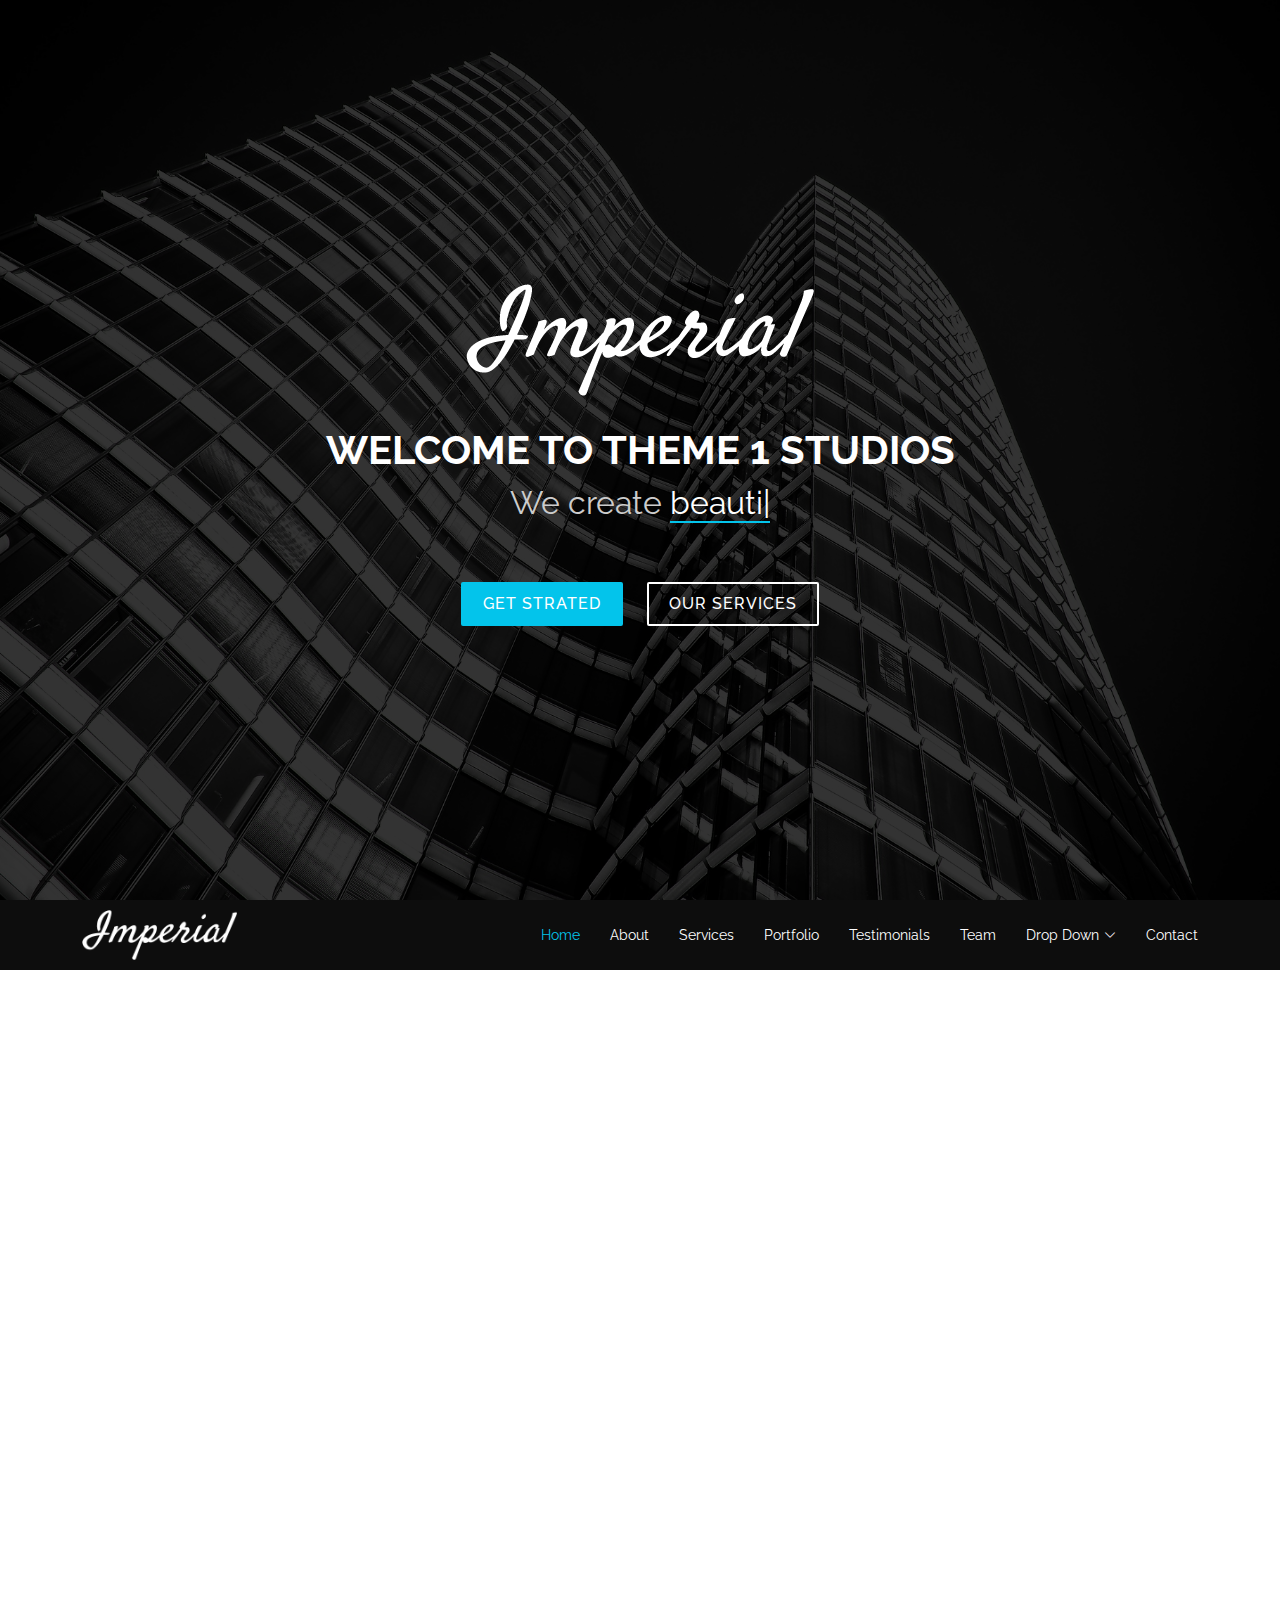
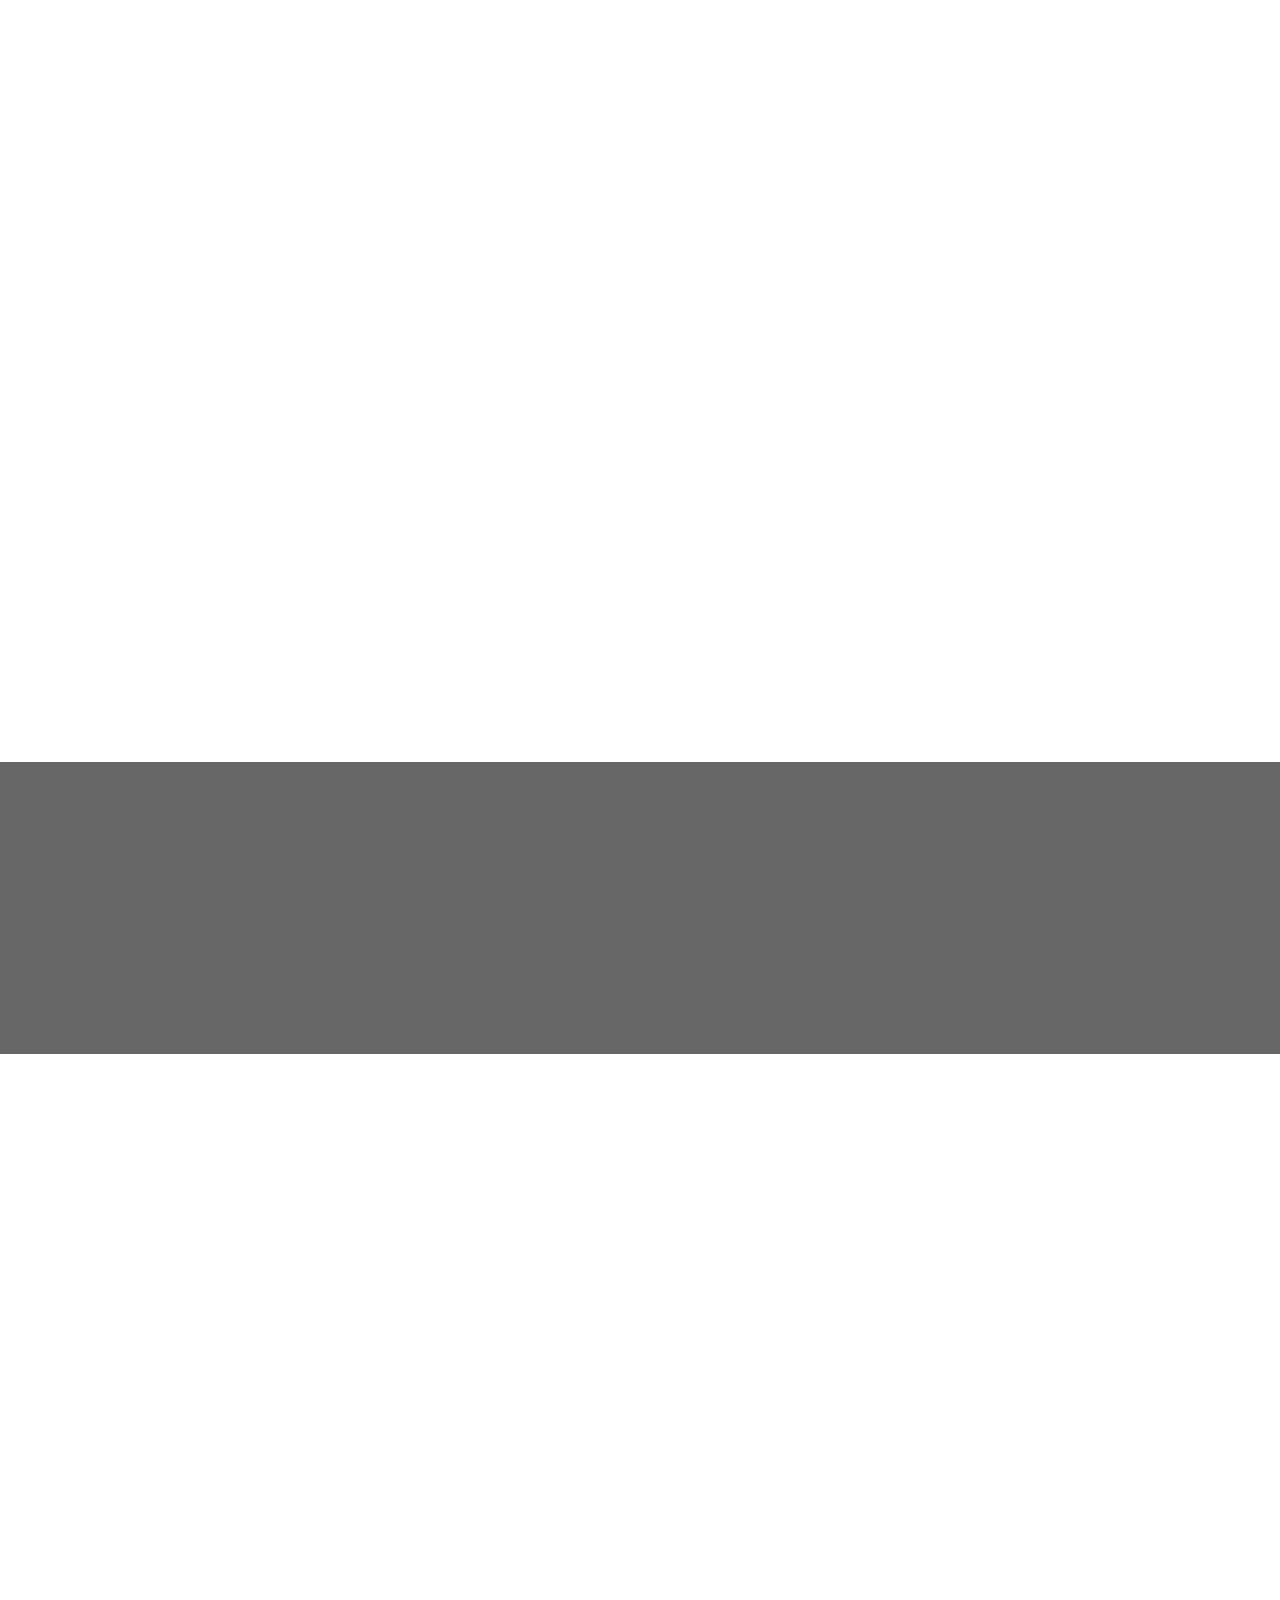
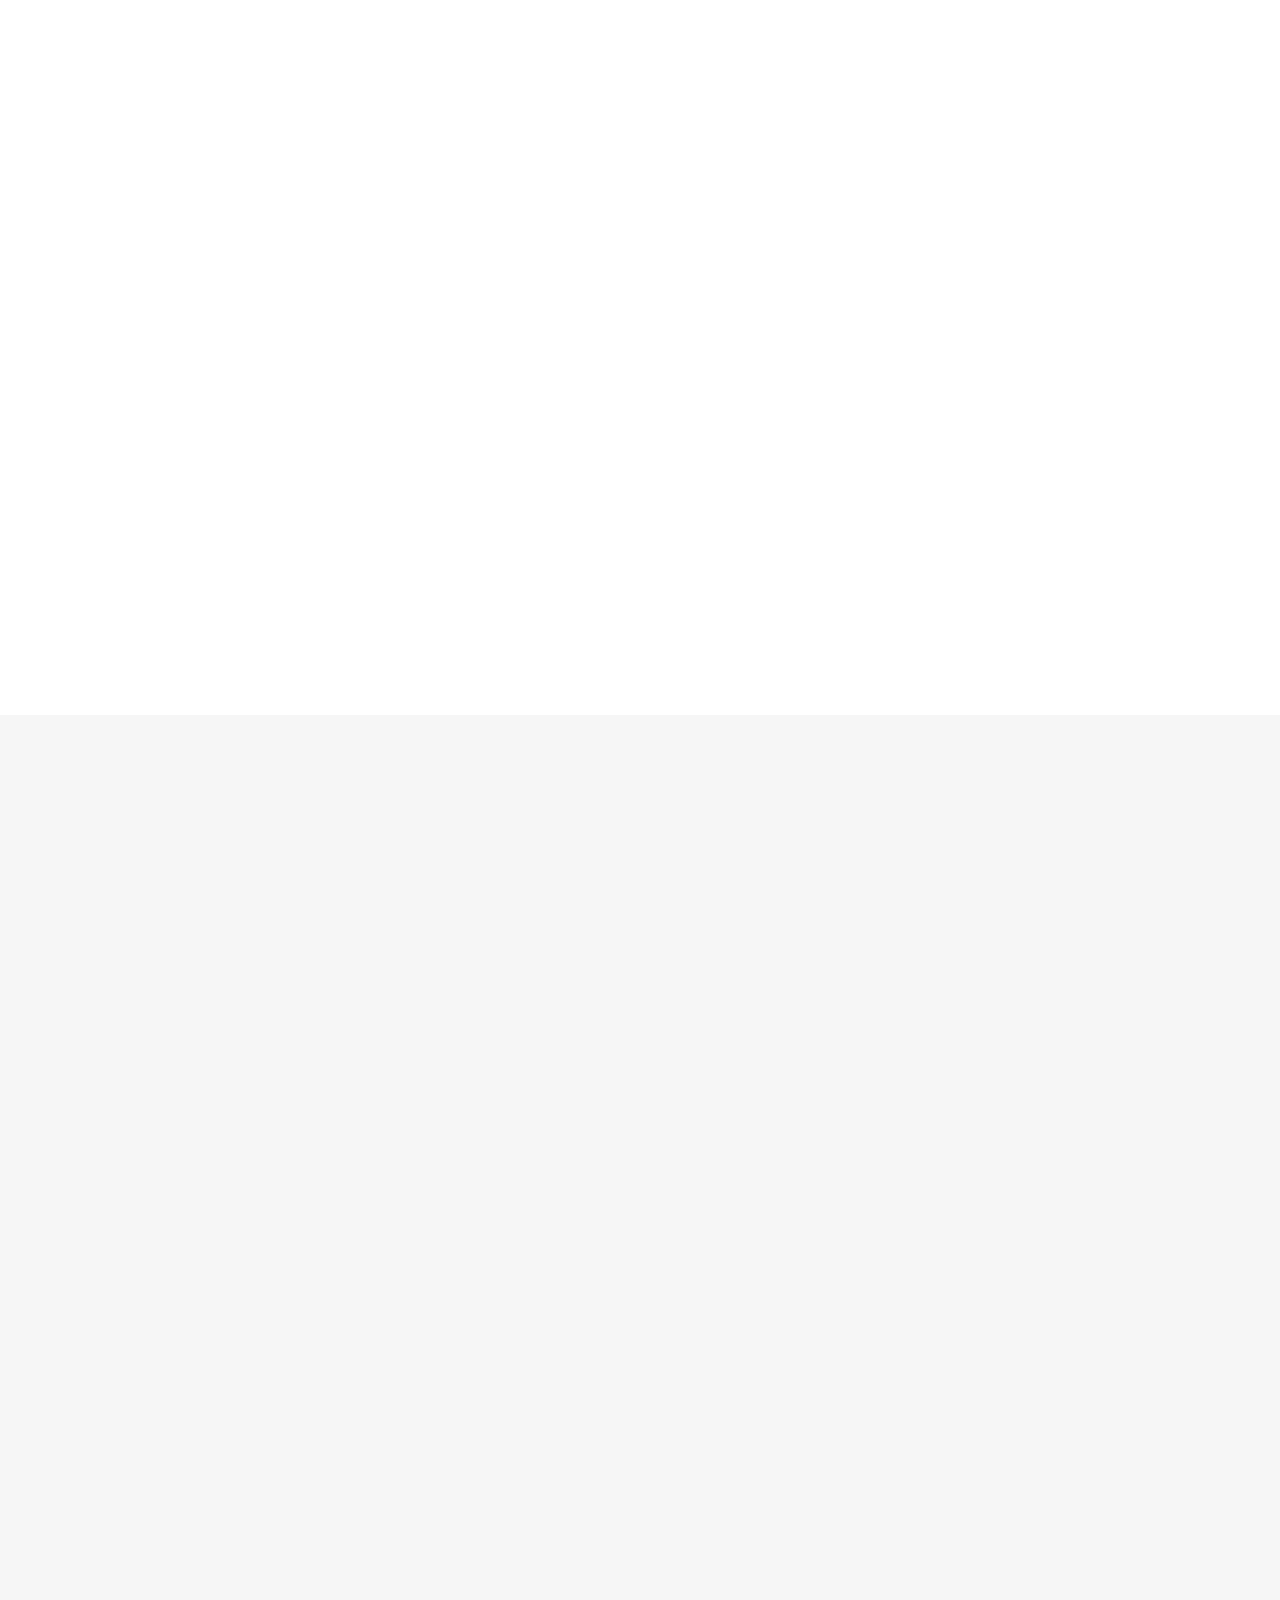
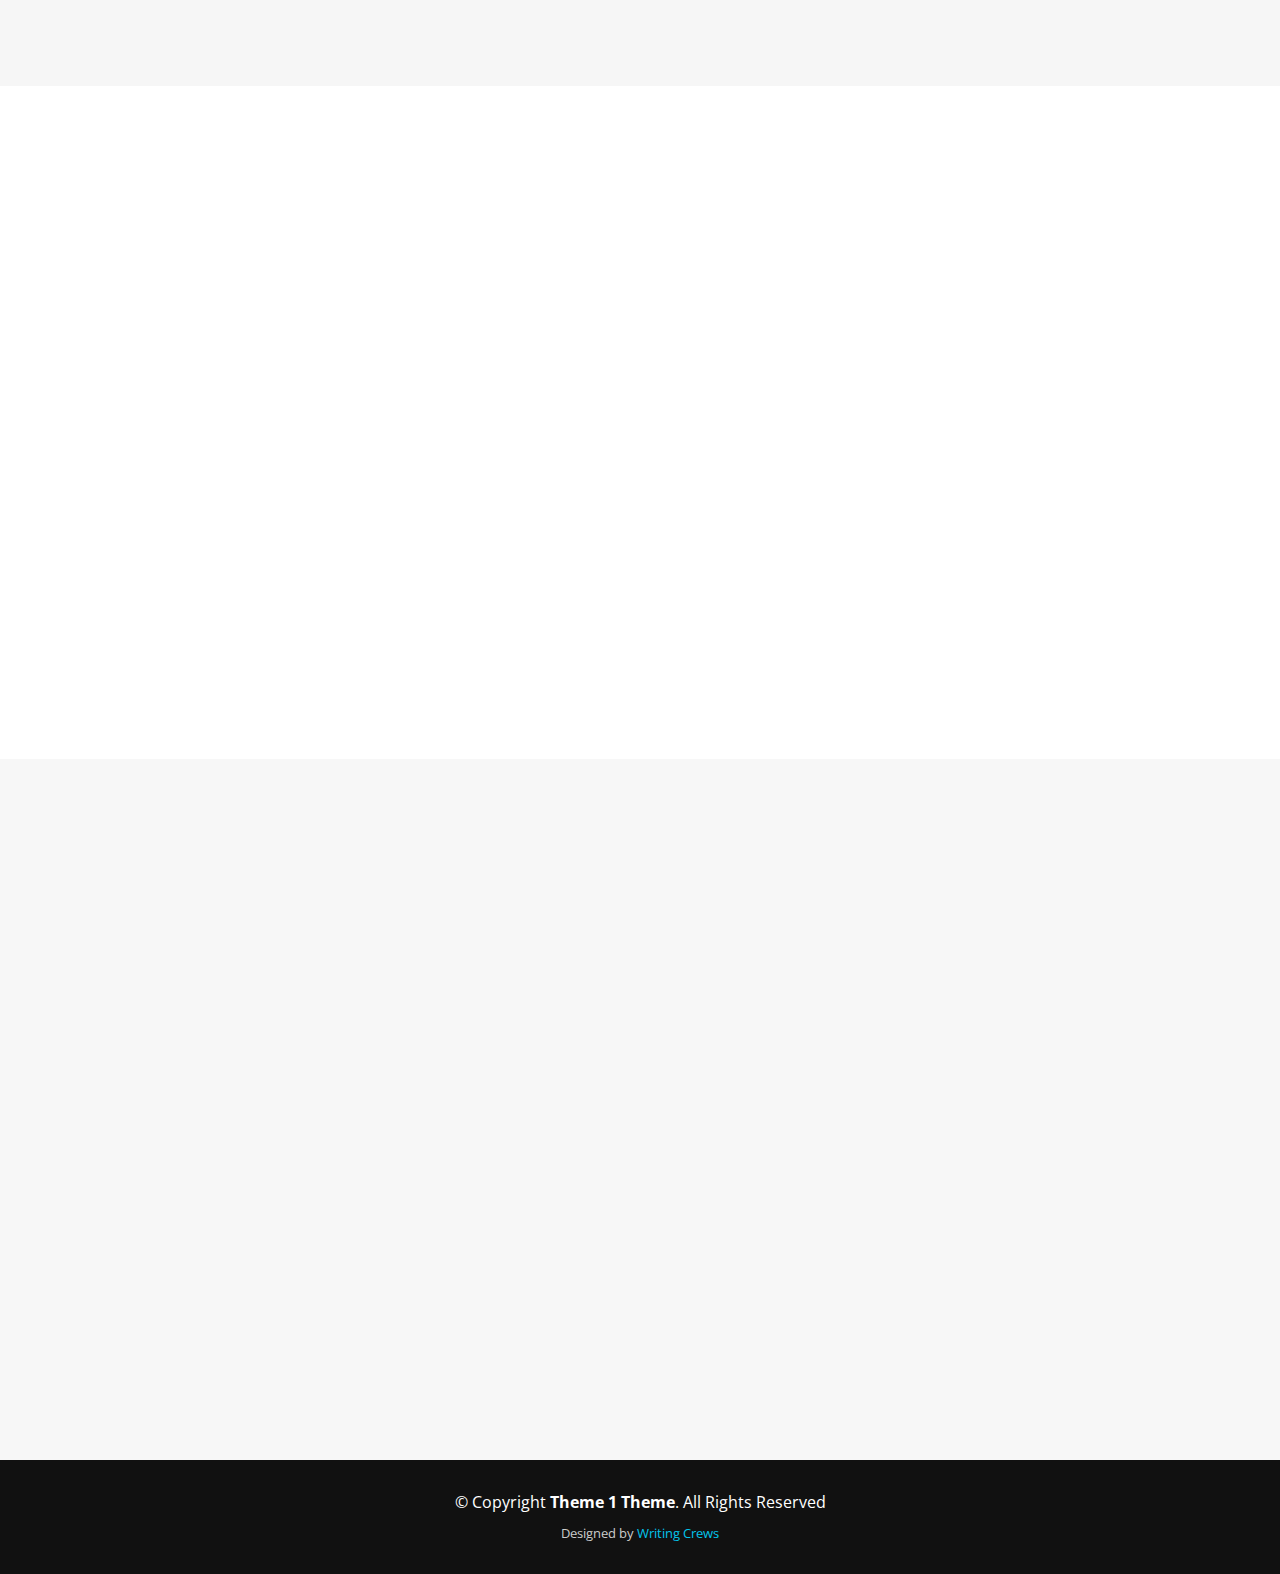
==== commit 96211e0f: "Update index.html" ====
--- a/index.html
+++ b/index.html
@@ -5,7 +5,7 @@
   <meta charset="utf-8">
   <meta content="width=device-width, initial-scale=1.0" name="viewport">
 
-  <title>Theme 1 Bootstrap Template</title>
+  <title>Template | Theme 1 | writing Crews</title>
   <meta content="" name="description">
   <meta content="" name="keywords">
 
@@ -535,4 +535,4 @@
 
 </body>
 
-</html>+</html>
